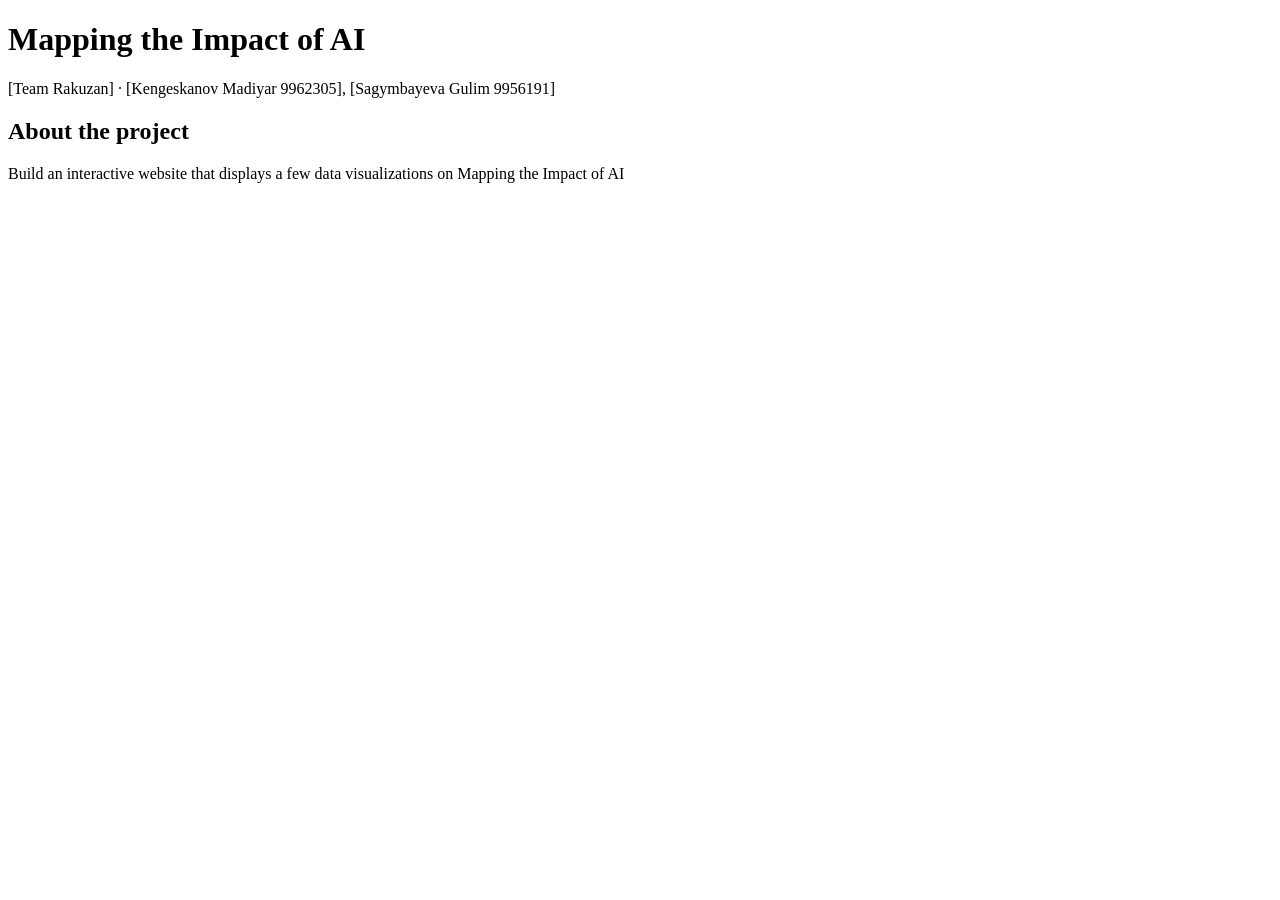
==== index.html @ 381293cb "Initialize HTML structure" ====
<!DOCTYPE html>
<html lang="en">
<head>
  <meta charset="utf-8">
  <meta name="viewport" content="width=device-width, initial-scale=1">
  <title>Mapping the Impact of AI</title>
  <link rel="stylesheet" href="https://fonts.googleapis.com/css2?family=Fira+Sans:wght@400;500&amp;family=Roboto+Slab:wght@400;700&amp;display=swap">
  <link rel="stylesheet" href="css/style.css">
</head>
<body>
  <header>
    <h1>Mapping the Impact of AI</h1>
    <p class="subtitle">[Team Rakuzan] &middot; [Kengeskanov Madiyar 9962305], [Sagymbayeva Gulim 9956191]</p>
  </header>

  <main>
    <section>
      <h2>About the project</h2>
      <p>Build an interactive website that displays a few data visualizations on Mapping the Impact of AI</p>
    </section>
  </main>
</body>
</html>
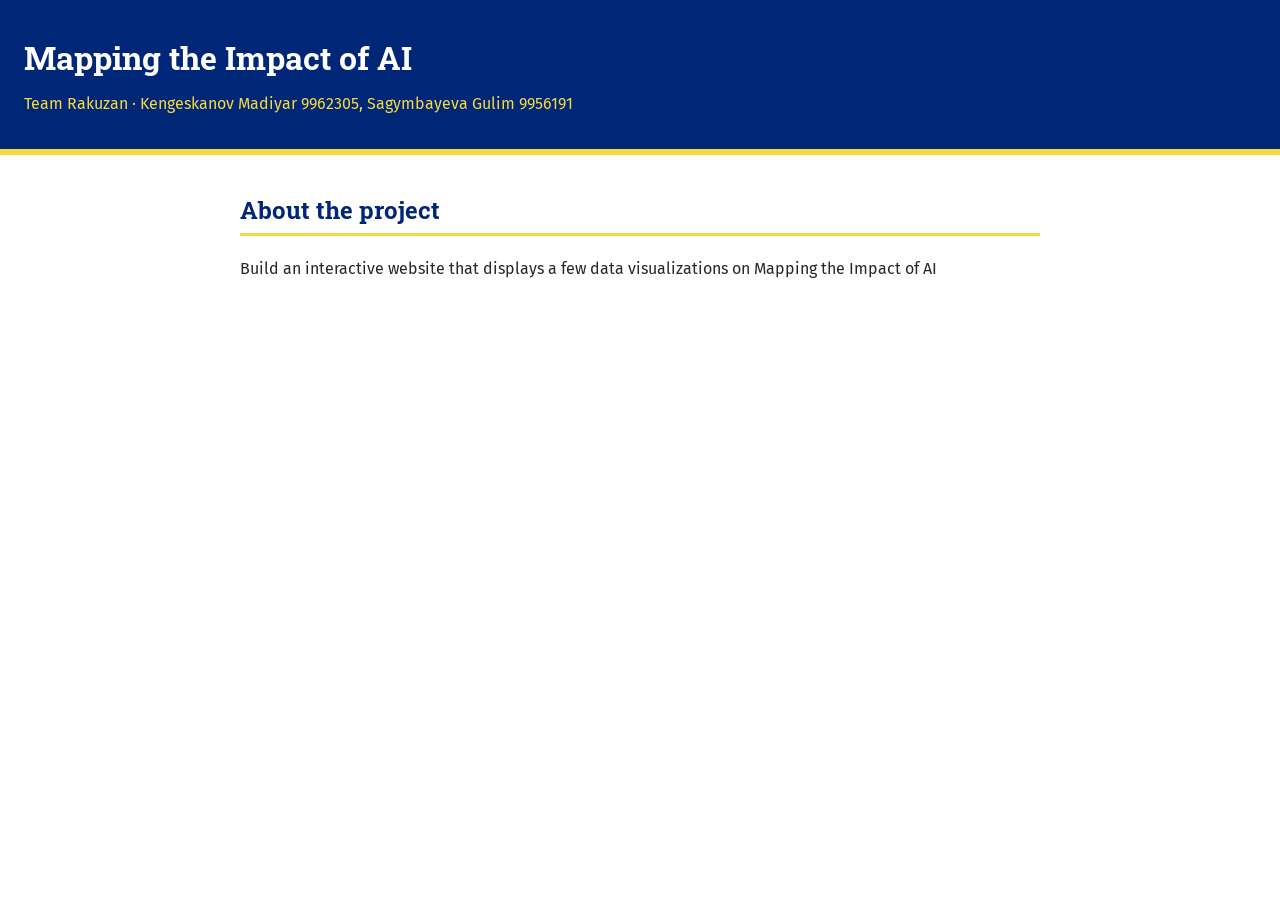
==== commit 1eedc0c8: "fixed team info" ====
--- a/index.html
+++ b/index.html
@@ -10,7 +10,7 @@
 <body>
   <header>
     <h1>Mapping the Impact of AI</h1>
-    <p class="subtitle">[Team Rakuzan] &middot; [Kengeskanov Madiyar 9962305], [Sagymbayeva Gulim 9956191]</p>
+    <p class="subtitle">Team Rakuzan &middot; Kengeskanov Madiyar 9962305, Sagymbayeva Gulim 9956191</p>
   </header>
 
   <main>
--- a/css/style.css
+++ b/css/style.css
@@ -0,0 +1,35 @@
+:root {
+  --blue: #002677;
+  --yellow: #F4DA40;
+  --ink: #25282A;
+}
+
+body {
+  margin: 0;
+  font-family: "Fira Sans", sans-serif;
+  line-height: 1.6;
+  color: var(--ink);
+}
+
+h1, h2, h3 {
+  font-family: "Roboto Slab", serif;
+  color: var(--blue);
+}
+
+header {
+  padding: 2rem 1.5rem;
+  background: var(--blue);
+  border-bottom: 6px solid var(--yellow);
+}
+
+header h1 { margin: 0 0 0.5rem; color: #fff; }
+
+.subtitle { margin: 0; color: var(--yellow); }
+
+main {
+  max-width: 50rem;
+  margin: 0 auto;
+  padding: 1rem 1.5rem 3rem;
+}
+
+section h2 { border-bottom: 3px solid var(--yellow); padding-bottom: 0.25rem; }
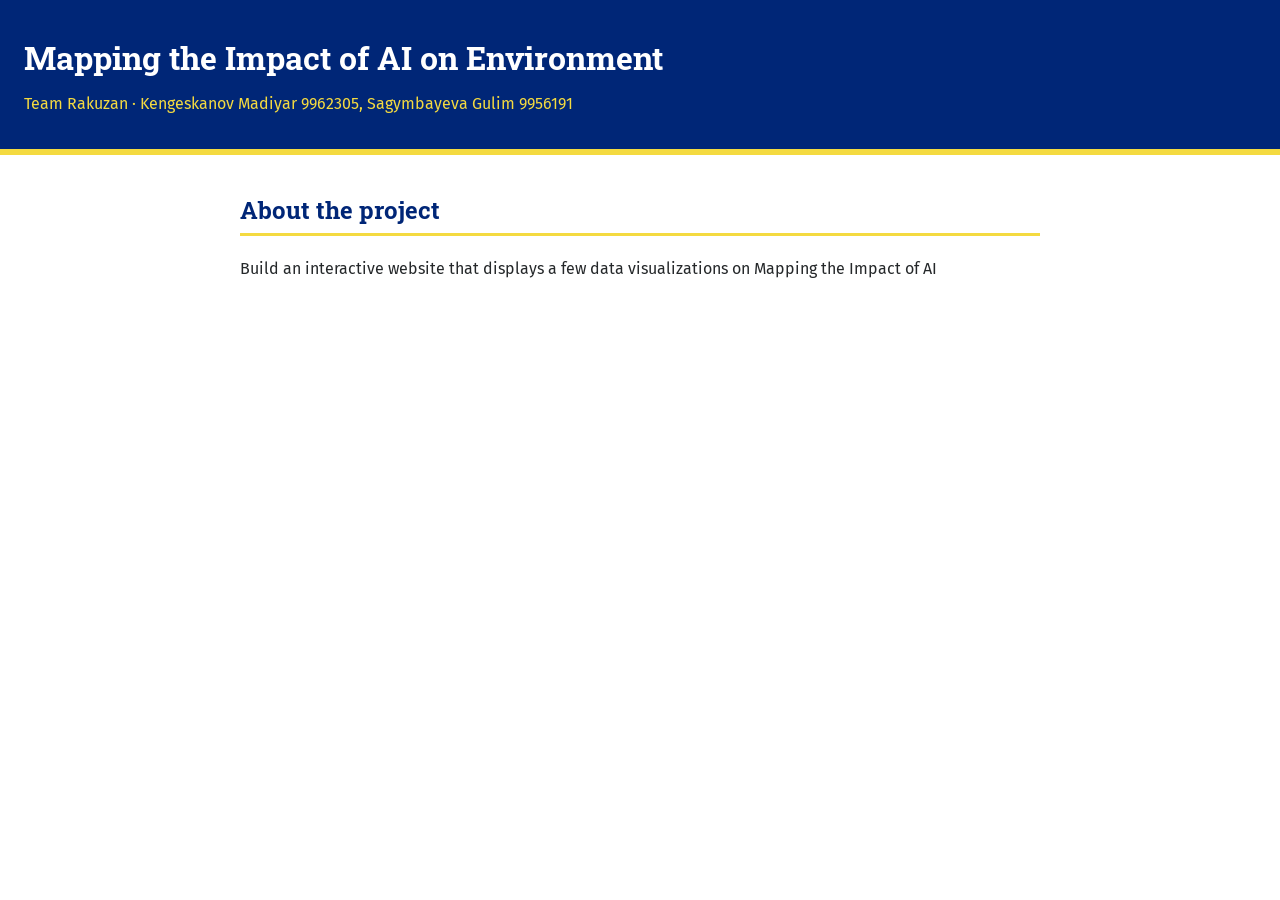
==== commit 4b870ece: "topic" ====
--- a/index.html
+++ b/index.html
@@ -9,7 +9,7 @@
 </head>
 <body>
   <header>
-    <h1>Mapping the Impact of AI</h1>
+    <h1>Mapping the Impact of AI on Environment</h1>
     <p class="subtitle">Team Rakuzan &middot; Kengeskanov Madiyar 9962305, Sagymbayeva Gulim 9956191</p>
   </header>
 
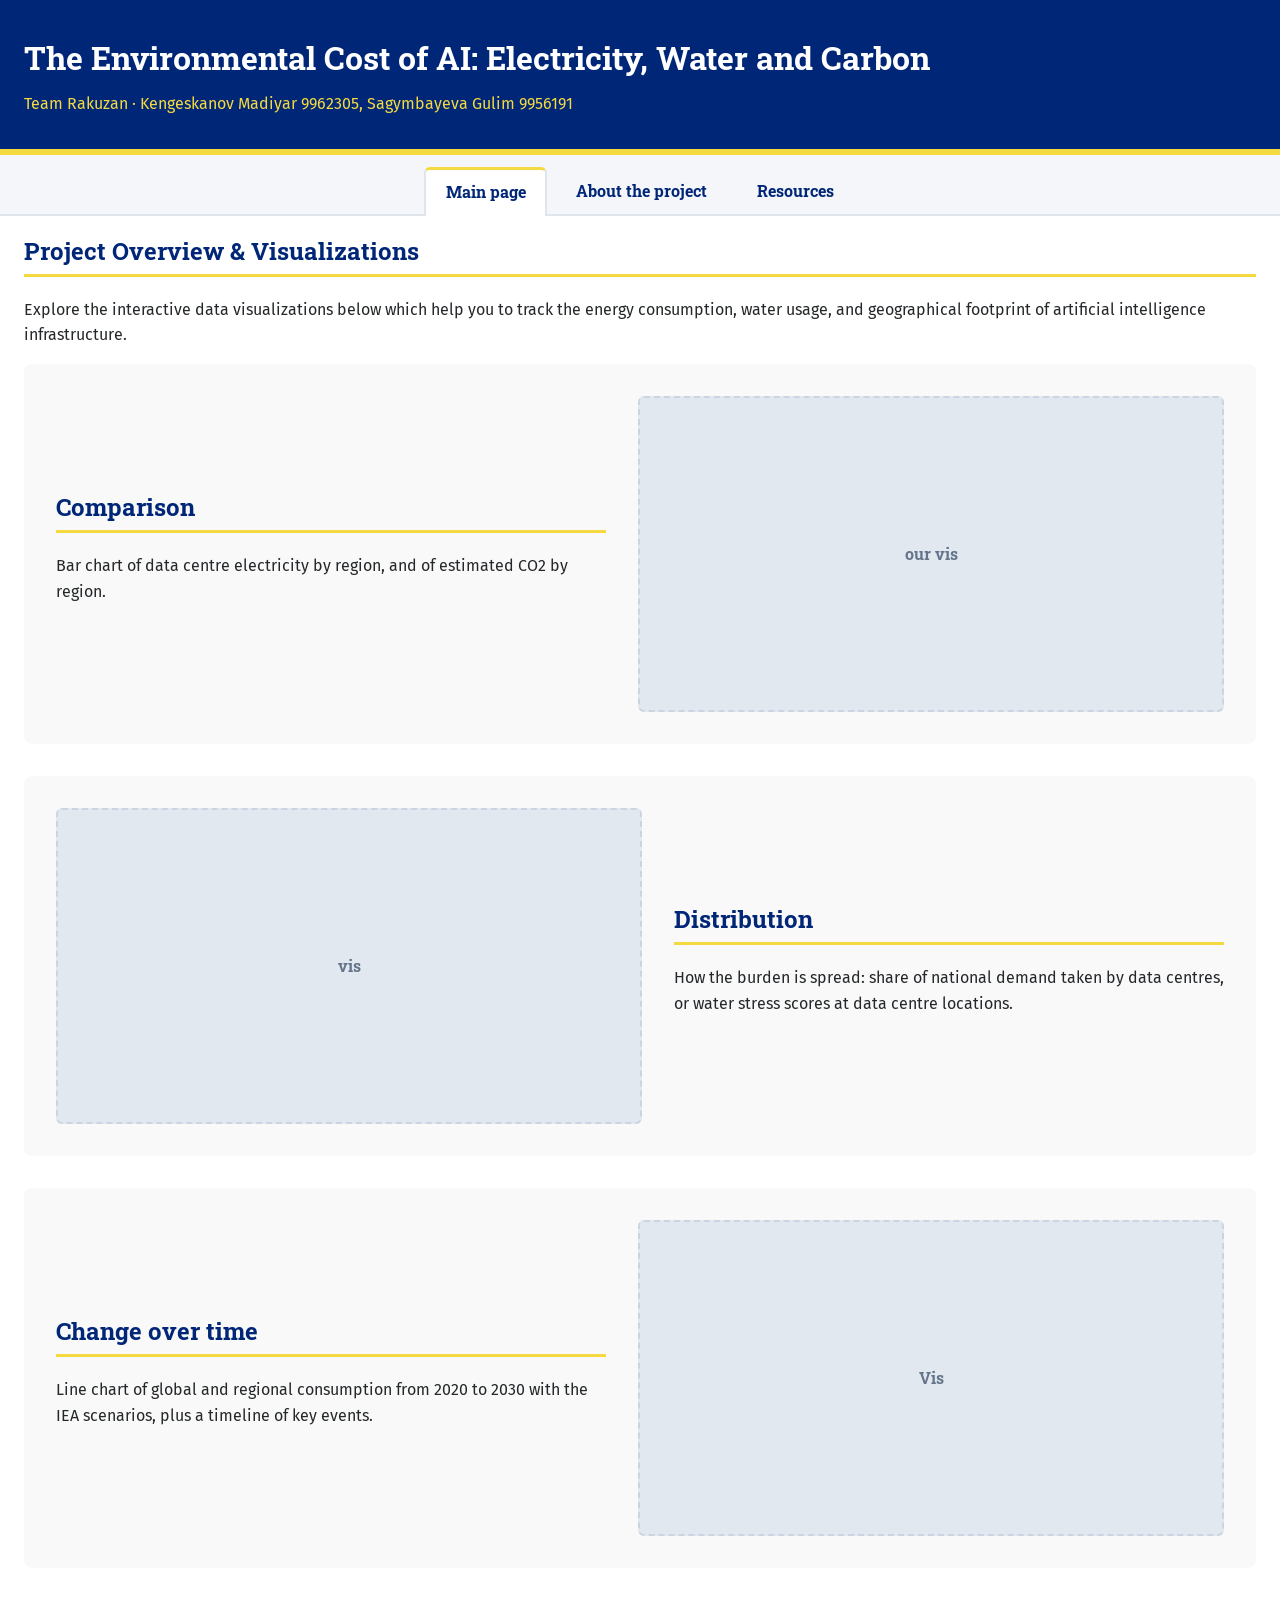
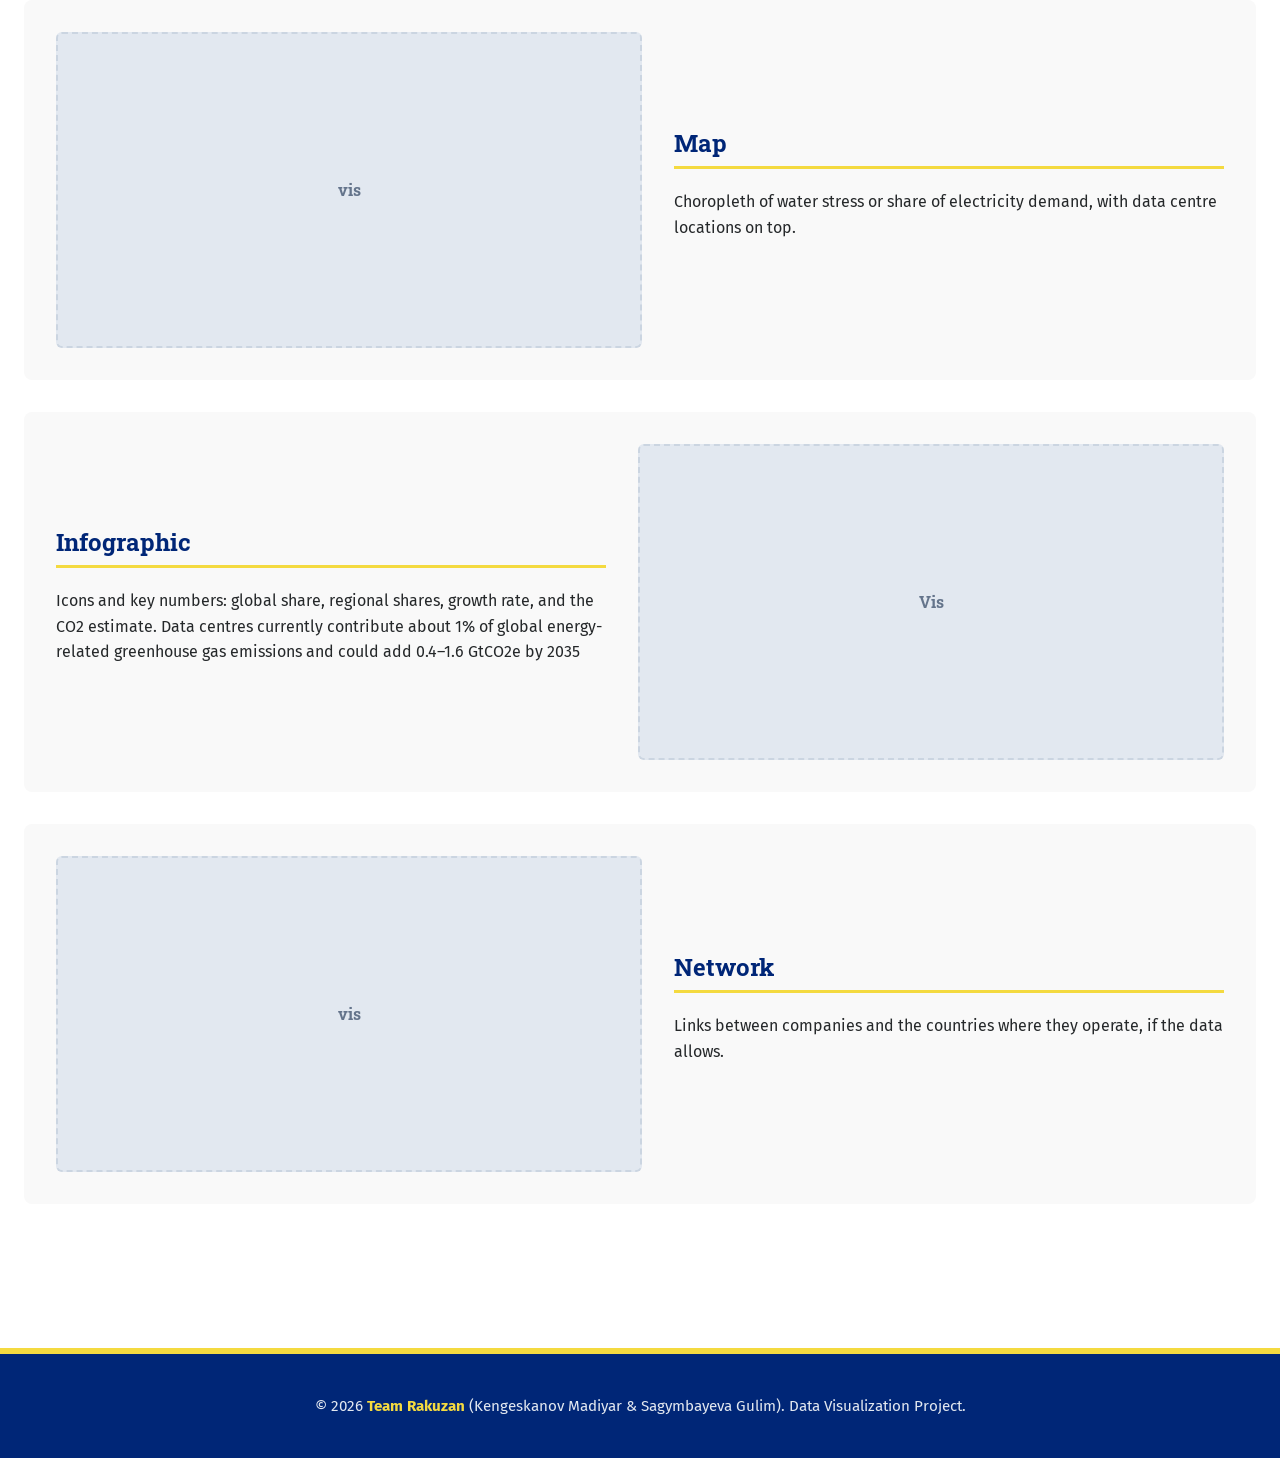
==== commit a114e4c3: "proposal (only part)" ====
--- a/index.html
+++ b/index.html
@@ -9,15 +9,87 @@
 </head>
 <body>
   <header>
-    <h1>Mapping the Impact of AI on Environment</h1>
+    <h1>The Environmental Cost of AI: Electricity, Water and Carbon</h1>
     <p class="subtitle">Team Rakuzan &middot; Kengeskanov Madiyar 9962305, Sagymbayeva Gulim 9956191</p>
   </header>
+  <nav class="navbar">
+    <a href="index.html" class="active">Main page</a>
+    <a href="about.html">About the project</a>
+    <a href="resources.html">Resources</a>
+  </nav>
+  <main>
+    <section class="content-box">
+      <h2>Project Overview &amp; Visualizations</h2>
+      <p>Explore the interactive data visualizations below which help you to track the energy consumption, water usage, and geographical footprint of artificial intelligence infrastructure.</p>
+    </section>
 
-  <main>
-    <section>
-      <h2>About the project</h2>
-      <p>Build an interactive website that displays a few data visualizations on Mapping the Impact of AI</p>
+    <section class="viz-section">
+      <div class="viz-text">
+        <h2>Comparison</h2>
+        <p>Bar chart of data centre electricity by region, and of estimated CO2 by region.</p>
+      </div>
+      <div class="viz-placeholder">
+        <span>our vis</span>
+      </div>
+    </section>
+
+    <section class="viz-section reverse">
+      <div class="viz-text">
+        <h2>Distribution</h2>
+        <p>How the burden is spread: share of national demand taken by data centres, or water stress scores at data centre locations.</p>
+      </div>
+      <div class="viz-placeholder">
+        <span>vis</span>
+      </div>
+    </section>
+
+    <section class="viz-section">
+      <div class="viz-text">
+        <h2>Change over time</h2>
+        <p>Line chart of global and regional consumption from 2020 to 2030 with the IEA scenarios, plus a timeline of key events.</p>
+      </div>
+      <div class="viz-placeholder">
+        <span>Vis</span>
+      </div>
+    </section>
+
+    <section class="viz-section reverse">
+      <div class="viz-text">
+        <h2>Map</h2>
+        <p>Choropleth of water stress or share of electricity demand, with data centre locations on top.</p>
+      </div>
+      <div class="viz-placeholder">
+        <span>vis</span>
+      </div>
+    </section>
+
+    <section class="viz-section">
+      <div class="viz-text">
+        <h2>Infographic</h2>
+        <p>Icons and key numbers: global share, regional shares, growth rate, and the CO2 estimate. Data centres currently contribute about 1% of global energy-related greenhouse gas emissions and could add 0.4–1.6 GtCO2e by 2035</p>
+      </div>
+      <div class="viz-placeholder">
+        <span> Vis</span>
+      </div>
+    </section>
+
+    <section class="viz-section reverse">
+      <div class="viz-text">
+        <h2>Network</h2>
+        <p>Links between companies and the countries where they operate, if the data allows.</p>
+      </div>
+      <div class="viz-placeholder">
+        <span>vis</span>
+      </div>
     </section>
   </main>
+
+<footer>
+    <div class="footer-content">
+      <p>&copy; 2026 <strong>Team Rakuzan</strong> (Kengeskanov Madiyar &amp; Sagymbayeva Gulim). Data Visualization Project.</p>
+    </div>
+  </footer>
 </body>
 </html>
+
+
--- a/css/style.css
+++ b/css/style.css
@@ -26,10 +26,162 @@
 
 .subtitle { margin: 0; color: var(--yellow); }
 
+/* Панель навигации (вкладки) */
+.navbar {
+  background-color: #f4f6f9;
+  border-bottom: 2px solid #e0e4eb;
+  display: flex;
+  justify-content: center;
+  gap: 0.5rem;
+  padding: 0.75rem 1.5rem 0;
+}
+
+.navbar a {
+  font-family: "Roboto Slab", serif;
+  text-decoration: none;
+  color: var(--blue);
+  font-weight: 700;
+  padding: 0.6rem 1.2rem;
+  border-radius: 6px 6px 0 0;
+  border: 2px solid transparent;
+  border-bottom: none;
+  transition: all 0.2s ease;
+}
+
+/* Эффект при наведении */
+.navbar a:hover {
+  background-color: rgba(244, 218, 64, 0.25);
+  color: var(--ink);
+}
+
+/* Стиль для текущей (активной) вкладки */
+.navbar a.active {
+  background-color: #ffffff;
+  color: var(--blue);
+  border-color: #e0e4eb;
+  border-top: 3px solid var(--yellow);
+  margin-bottom: -2px; /* Чтобы вкладка плавно сливалась с белым фоном страницы */
+}
+
+
 main {
-  max-width: 50rem;
+  max-width: 80rem;
   margin: 0 auto;
   padding: 1rem 1.5rem 3rem;
 }
+/* Общий стиль для заголовков в секциях */
+section h2 { 
+  border-bottom: 3px solid var(--yellow); 
+  padding-bottom: 0.25rem; 
+  margin-top: 0;
+}
 
-section h2 { border-bottom: 3px solid var(--yellow); padding-bottom: 0.25rem; }
+/* Верхний сплит-блок (текст + картинка рядом) */
+#description {
+  display: flex;
+  flex-wrap: wrap;
+  gap: 2rem;
+  align-items: center;
+  background: #f9f9f9;
+  padding: 2rem;
+  border-radius: 8px;
+  margin-bottom: 2rem; /* Аккуратный отступ снизу до следующих блоков */
+}
+
+.text-side {
+  flex: 1;
+  min-width: 280px;
+}
+
+.image-side {
+  flex: 1;
+  min-width: 280px;
+  height: 300px;
+  /* ИСПРАВЛЕН ПУТЬ: теперь картинка корректно откроется и локально, и на GitHub Pages */
+  background-image: url('../images/impactai.png'); 
+  background-size: cover;
+  background-position: center;
+  border-radius: 6px;
+}
+
+/* Отступы для блоков, которые идут ниже картинки */
+main > div {
+  margin-bottom: 2rem;
+  background: #f9f9f9;
+  padding: 1.5rem 2rem;
+  border-radius: 8px;
+}
+
+
+/* Стили для Футера */
+footer {
+  background-color: var(--blue);
+  color: #ffffff;
+  padding: 2rem 1.5rem;
+  border-top: 6px solid var(--yellow);
+  text-align: center;
+  margin-top: 4rem;
+}
+
+.footer-content {
+  max-width: 50rem;
+  margin: 0 auto;
+}
+
+.footer-content p {
+  margin: 0.5rem 0;
+  font-size: 0.95rem;
+  color: #e2e8f0;
+}
+
+.footer-content strong {
+  color: var(--yellow);
+}
+
+
+
+/* Общие стили для секций с графиками */
+.viz-section {
+  display: flex;
+  flex-wrap: wrap;
+  gap: 2rem;
+  align-items: center;
+  background: #f9f9f9;
+  padding: 2rem;
+  border-radius: 8px;
+  margin-bottom: 2rem;
+}
+
+/* Класс для зеркального отображения (картинка/заглушка слева, текст справа) */
+.viz-section.reverse {
+  flex-direction: row-reverse;
+}
+
+.viz-text {
+  flex: 1;
+  min-width: 280px;
+}
+
+.viz-text h2 {
+  border-bottom: 3px solid var(--yellow);
+  padding-bottom: 0.25rem;
+  margin-top: 0;
+}
+
+/* Заглушка под будущий график */
+.viz-placeholder {
+  flex: 1;
+  min-width: 280px;
+  height: 280px;
+  background-color: #e2e8f0;
+  border: 2px dashed #cbd5e1;
+  border-radius: 6px;
+  display: flex;
+  align-items: center;
+  justify-content: center;
+  text-align: center;
+  padding: 1rem;
+  color: #64748b;
+  font-family: "Roboto Slab", serif;
+  font-weight: 700;
+}
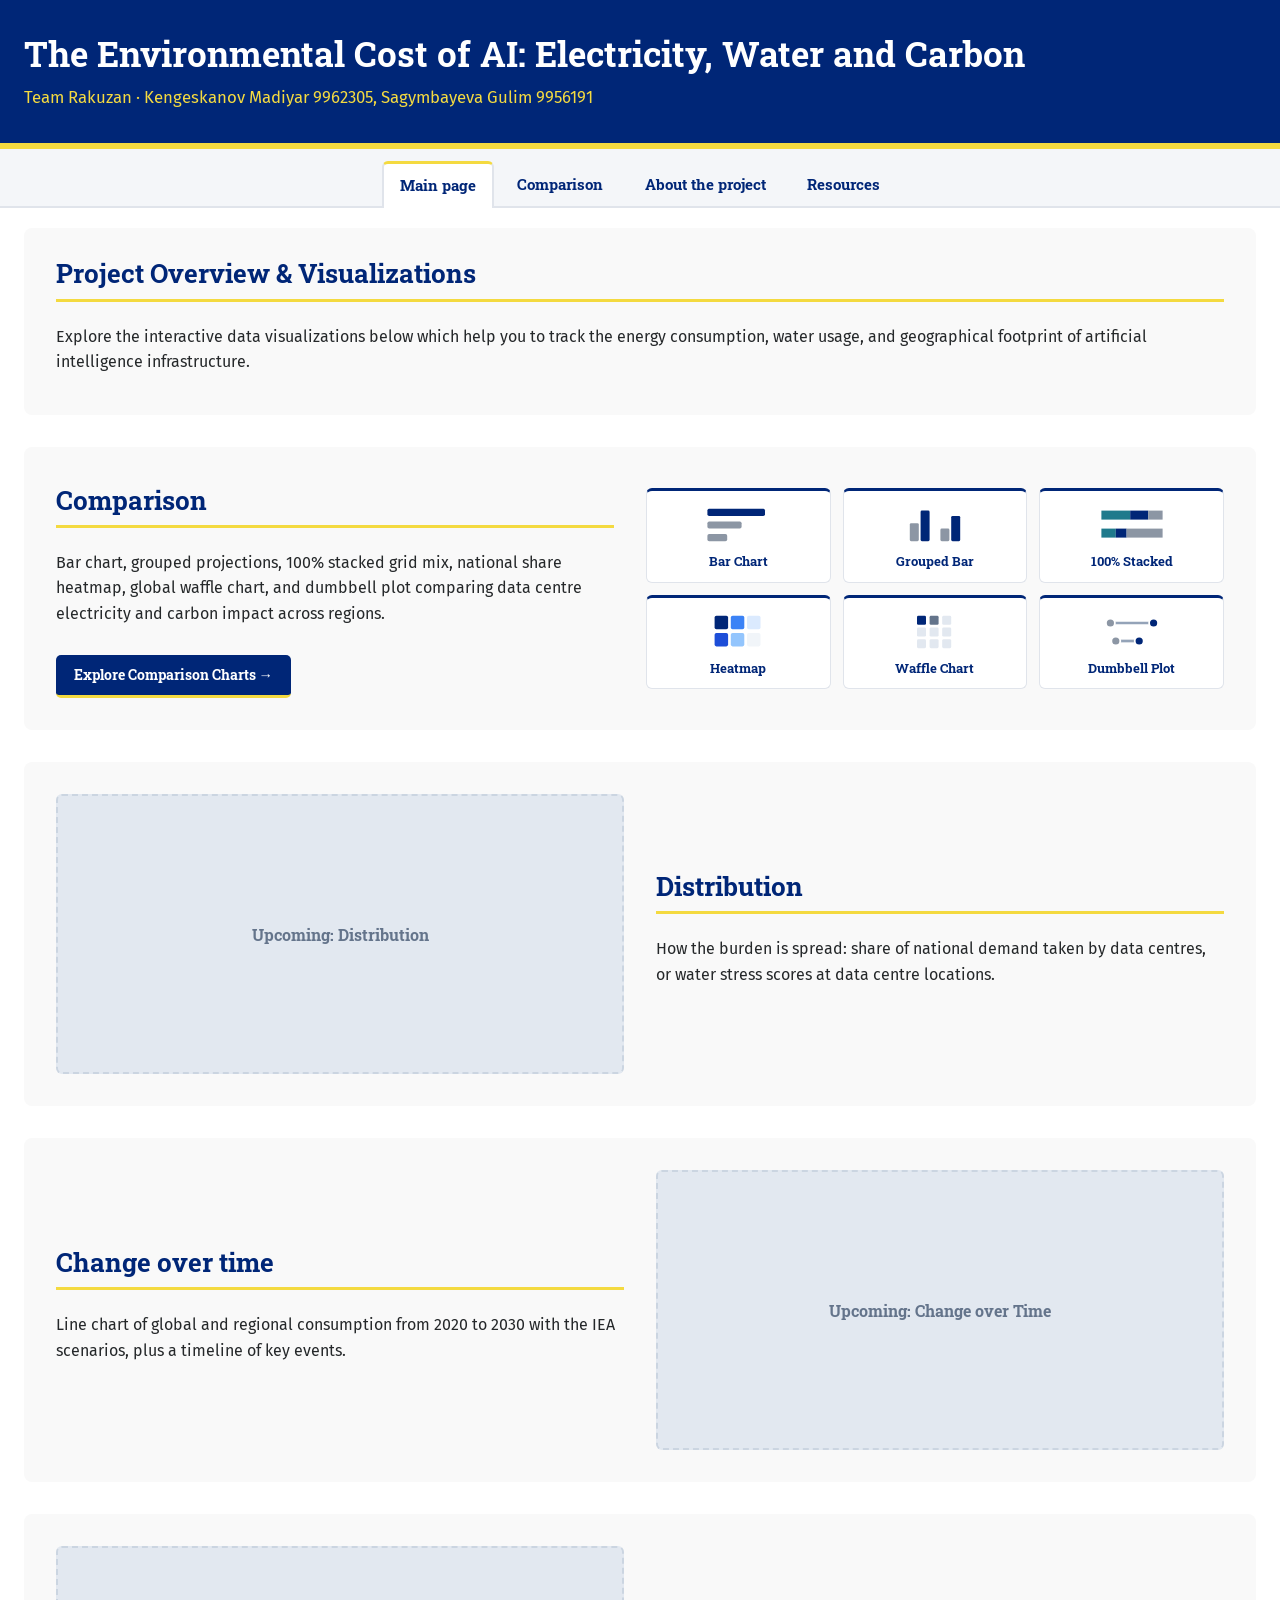
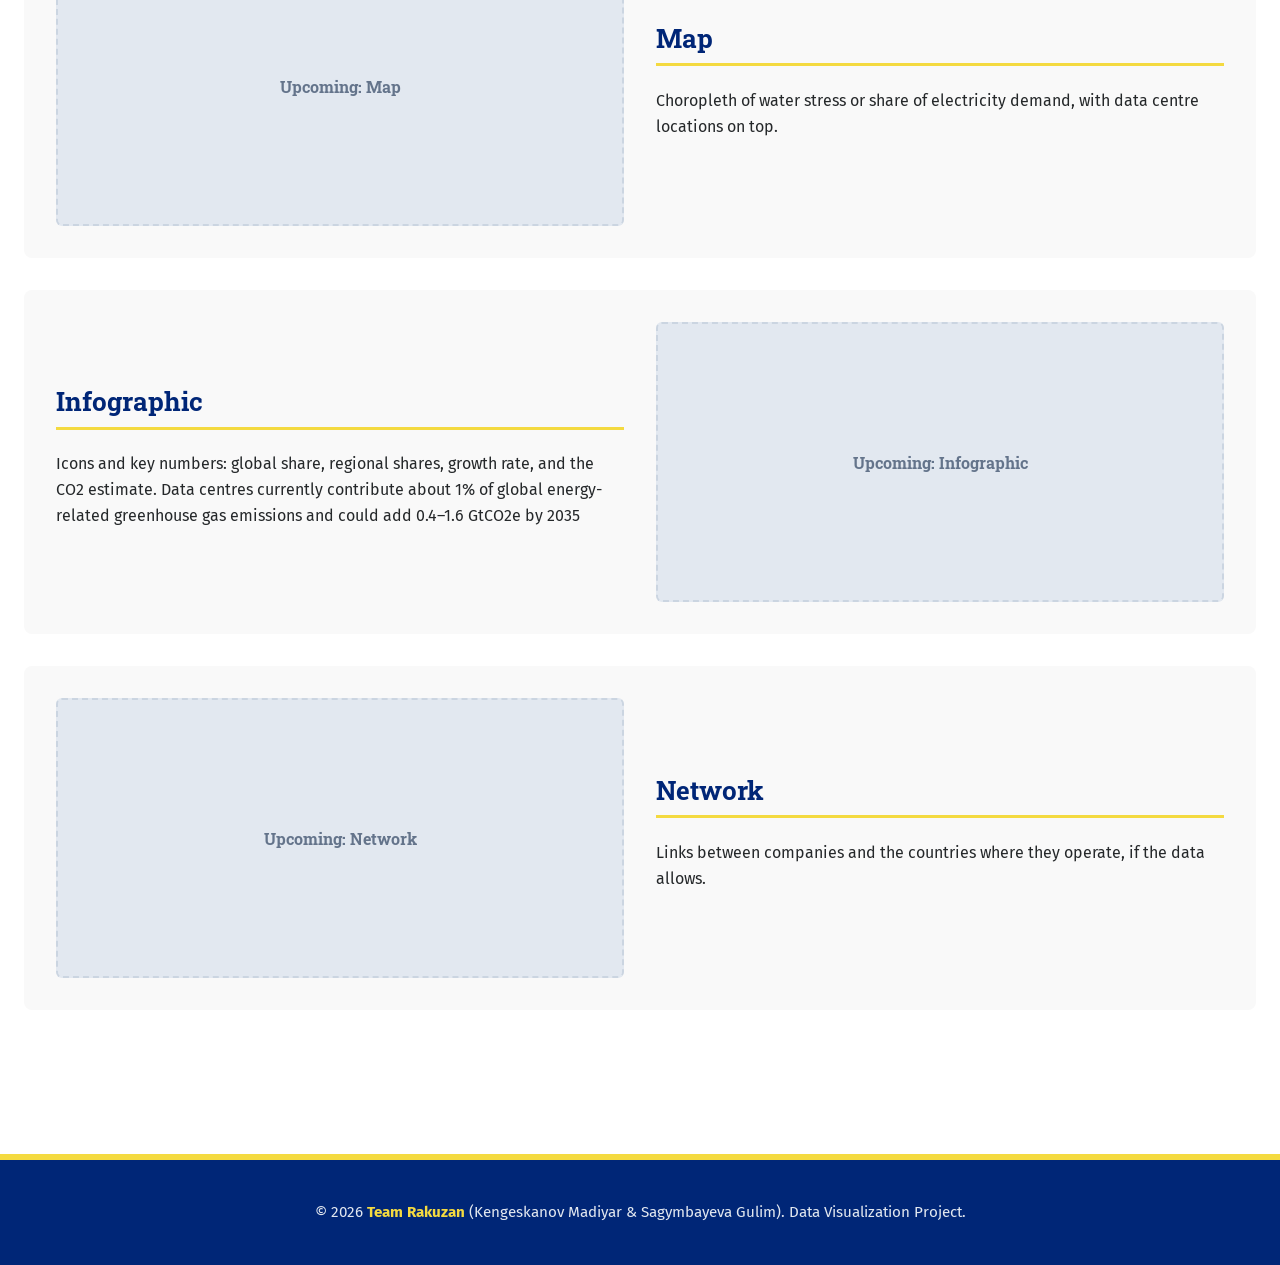
==== commit 26b83adb: "Comparison section added js file, update of main page and css" ====
--- a/index.html
+++ b/index.html
@@ -14,6 +14,7 @@
   </header>
   <nav class="navbar">
     <a href="index.html" class="active">Main page</a>
+    <a href="comparison.html">Comparison</a>
     <a href="about.html">About the project</a>
     <a href="resources.html">Resources</a>
   </nav>
@@ -26,10 +27,80 @@
     <section class="viz-section">
       <div class="viz-text">
         <h2>Comparison</h2>
-        <p>Bar chart of data centre electricity by region, and of estimated CO2 by region.</p>
+        <p>Bar chart, grouped projections, 100% stacked grid mix, national share heatmap, global waffle chart, and dumbbell plot comparing data centre electricity and carbon impact across regions.</p>
+        <a href="comparison.html" class="btn-link">Explore Comparison Charts &rarr;</a>
       </div>
-      <div class="viz-placeholder">
-        <span>our vis</span>
+
+      <div class="idiom-grid" aria-label="Included comparison chart types">
+        <a href="comparison.html#chart-bar" class="idiom-card">
+          <svg viewBox="0 0 80 48" class="idiom-icon" aria-hidden="true">
+            <rect x="6" y="6" width="64" height="8" rx="2" class="bar-highlight"></rect>
+            <rect x="6" y="20" width="38" height="8" rx="2" class="bar-muted"></rect>
+            <rect x="6" y="34" width="22" height="8" rx="2" class="bar-muted"></rect>
+          </svg>
+          <span>Bar Chart</span>
+        </a>
+
+        <a href="comparison.html#chart-grouped" class="idiom-card">
+          <svg viewBox="0 0 80 48" class="idiom-icon" aria-hidden="true">
+            <rect x="12" y="22" width="10" height="20" rx="1.5" class="bar-muted"></rect>
+            <rect x="24" y="8" width="10" height="34" rx="1.5" class="bar-highlight"></rect>
+            <rect x="46" y="28" width="10" height="14" rx="1.5" class="bar-muted"></rect>
+            <rect x="58" y="14" width="10" height="28" rx="1.5" class="bar-highlight"></rect>
+          </svg>
+          <span>Grouped Bar</span>
+        </a>
+
+        <a href="comparison.html#chart-stacked" class="idiom-card">
+          <svg viewBox="0 0 80 48" class="idiom-icon" aria-hidden="true">
+            <rect x="6" y="8" width="32" height="10" class="bar-teal"></rect>
+            <rect x="38" y="8" width="20" height="10" class="bar-highlight"></rect>
+            <rect x="58" y="8" width="16" height="10" class="bar-muted"></rect>
+            <rect x="6" y="28" width="16" height="10" class="bar-teal"></rect>
+            <rect x="22" y="28" width="12" height="10" class="bar-highlight"></rect>
+            <rect x="34" y="28" width="40" height="10" class="bar-muted"></rect>
+          </svg>
+          <span>100% Stacked</span>
+        </a>
+
+        <a href="comparison.html#chart-heatmap" class="idiom-card">
+          <svg viewBox="0 0 80 48" class="idiom-icon" aria-hidden="true">
+            <rect x="14" y="6" width="15" height="15" rx="2" class="heat-5"></rect>
+            <rect x="32" y="6" width="15" height="15" rx="2" class="heat-3"></rect>
+            <rect x="50" y="6" width="15" height="15" rx="2" class="heat-1"></rect>
+            <rect x="14" y="25" width="15" height="15" rx="2" class="heat-4"></rect>
+            <rect x="32" y="25" width="15" height="15" rx="2" class="heat-2"></rect>
+            <rect x="50" y="25" width="15" height="15" rx="2" class="heat-0"></rect>
+          </svg>
+          <span>Heatmap</span>
+        </a>
+
+        <a href="comparison.html#chart-waffle" class="idiom-card">
+          <svg viewBox="0 0 80 48" class="idiom-icon" aria-hidden="true">
+            <rect x="20" y="6" width="10" height="10" rx="1.5" class="waffle-ai"></rect>
+            <rect x="34" y="6" width="10" height="10" rx="1.5" class="waffle-dc"></rect>
+            <rect x="48" y="6" width="10" height="10" rx="1.5" class="waffle-rest"></rect>
+            <rect x="20" y="19" width="10" height="10" rx="1.5" class="waffle-rest"></rect>
+            <rect x="34" y="19" width="10" height="10" rx="1.5" class="waffle-rest"></rect>
+            <rect x="48" y="19" width="10" height="10" rx="1.5" class="waffle-rest"></rect>
+            <rect x="20" y="32" width="10" height="10" rx="1.5" class="waffle-rest"></rect>
+            <rect x="34" y="32" width="10" height="10" rx="1.5" class="waffle-rest"></rect>
+            <rect x="48" y="32" width="10" height="10" rx="1.5" class="waffle-rest"></rect>
+          </svg>
+          <span>Waffle Chart</span>
+        </a>
+
+        <a href="comparison.html#chart-dumbbell" class="idiom-card">
+          <svg viewBox="0 0 80 48" class="idiom-icon" aria-hidden="true">
+            <line x1="16" y1="14" x2="64" y2="14" class="dumbbell-line"></line>
+            <circle cx="16" cy="14" r="5" class="dumbbell-dot-start"></circle>
+            <circle cx="64" cy="14" r="5" class="dumbbell-dot-end"></circle>
+            <line x1="22" y1="34" x2="48" y2="34" class="dumbbell-line"></line>
+            <circle cx="22" cy="34" r="5" class="dumbbell-dot-start"></circle>
+            <circle cx="48" cy="34" r="5" class="dumbbell-dot-end"></circle>
+          </svg>
+          <span>Dumbbell Plot</span>
+        </a>
       </div>
     </section>
 
@@ -39,7 +110,7 @@
         <p>How the burden is spread: share of national demand taken by data centres, or water stress scores at data centre locations.</p>
       </div>
       <div class="viz-placeholder">
-        <span>vis</span>
+        <span>Upcoming: Distribution</span>
       </div>
     </section>
 
@@ -49,7 +120,7 @@
         <p>Line chart of global and regional consumption from 2020 to 2030 with the IEA scenarios, plus a timeline of key events.</p>
       </div>
       <div class="viz-placeholder">
-        <span>Vis</span>
+        <span>Upcoming: Change over Time</span>
       </div>
     </section>
 
@@ -59,7 +130,7 @@
         <p>Choropleth of water stress or share of electricity demand, with data centre locations on top.</p>
       </div>
       <div class="viz-placeholder">
-        <span>vis</span>
+        <span>Upcoming: Map</span>
       </div>
     </section>
 
@@ -69,7 +140,7 @@
         <p>Icons and key numbers: global share, regional shares, growth rate, and the CO2 estimate. Data centres currently contribute about 1% of global energy-related greenhouse gas emissions and could add 0.4–1.6 GtCO2e by 2035</p>
       </div>
       <div class="viz-placeholder">
-        <span> Vis</span>
+        <span> Upcoming: Infographic</span>
       </div>
     </section>
 
@@ -79,7 +150,7 @@
         <p>Links between companies and the countries where they operate, if the data allows.</p>
       </div>
       <div class="viz-placeholder">
-        <span>vis</span>
+        <span>Upcoming: Network</span>
       </div>
     </section>
   </main>
@@ -91,5 +162,3 @@
   </footer>
 </body>
 </html>
-
-
--- a/css/style.css
+++ b/css/style.css
@@ -2,6 +2,13 @@
   --blue: #002677;
   --yellow: #F4DA40;
   --ink: #25282A;
+  --muted: #8C96A4;
+  --light-bg: #f9f9f9;
+  --border-light: #e0e4eb;
+}
+
+*, *::before, *::after {
+  box-sizing: border-box;
 }
 
 body {
@@ -9,6 +16,7 @@
   font-family: "Fira Sans", sans-serif;
   line-height: 1.6;
   color: var(--ink);
+  background-color: #ffffff;
 }
 
 h1, h2, h3 {
@@ -22,18 +30,28 @@
   border-bottom: 6px solid var(--yellow);
 }
 
-header h1 { margin: 0 0 0.5rem; color: #fff; }
-
-.subtitle { margin: 0; color: var(--yellow); }
-
-/* Панель навигации (вкладки) */
+header h1 {
+  margin: 0 0 0.5rem;
+  color: #ffffff;
+  font-size: clamp(1.35rem, 3.8vw, 2.2rem);
+  line-height: 1.25;
+}
+
+.subtitle {
+  margin: 0;
+  color: var(--yellow);
+  font-size: clamp(0.9rem, 2.2vw, 1.05rem);
+}
+
+/* Navigation bar */
 .navbar {
   background-color: #f4f6f9;
-  border-bottom: 2px solid #e0e4eb;
+  border-bottom: 2px solid var(--border-light);
   display: flex;
+  flex-wrap: wrap;
   justify-content: center;
-  gap: 0.5rem;
-  padding: 0.75rem 1.5rem 0;
+  gap: 0.35rem;
+  padding: 0.75rem 1rem 0;
 }
 
 .navbar a {
@@ -41,125 +59,94 @@
   text-decoration: none;
   color: var(--blue);
   font-weight: 700;
-  padding: 0.6rem 1.2rem;
+  font-size: 0.95rem;
+  padding: 0.6rem 1rem;
   border-radius: 6px 6px 0 0;
   border: 2px solid transparent;
   border-bottom: none;
-  transition: all 0.2s ease;
-}
-
-/* Эффект при наведении */
+  transition: background-color 0.2s ease, color 0.2s ease;
+}
+
 .navbar a:hover {
   background-color: rgba(244, 218, 64, 0.25);
   color: var(--ink);
 }
 
-/* Стиль для текущей (активной) вкладки */
 .navbar a.active {
   background-color: #ffffff;
   color: var(--blue);
-  border-color: #e0e4eb;
+  border-color: var(--border-light);
   border-top: 3px solid var(--yellow);
-  margin-bottom: -2px; /* Чтобы вкладка плавно сливалась с белым фоном страницы */
-}
-
+  margin-bottom: -2px;
+}
 
 main {
   max-width: 80rem;
   margin: 0 auto;
-  padding: 1rem 1.5rem 3rem;
-}
-/* Общий стиль для заголовков в секциях */
-section h2 { 
-  border-bottom: 3px solid var(--yellow); 
-  padding-bottom: 0.25rem; 
+  padding: 1.25rem 1.5rem 3rem;
+}
+
+section h2 {
+  border-bottom: 3px solid var(--yellow);
+  padding-bottom: 0.25rem;
   margin-top: 0;
-}
-
-/* Верхний сплит-блок (текст + картинка рядом) */
+  font-size: clamp(1.2rem, 2.8vw, 1.65rem);
+}
+
+.content-box,
+.content-section {
+  background: var(--light-bg);
+  padding: 1.5rem 2rem;
+  border-radius: 8px;
+  margin-bottom: 2rem;
+}
+
+/* Top split block on About page */
 #description {
   display: flex;
   flex-wrap: wrap;
   gap: 2rem;
   align-items: center;
-  background: #f9f9f9;
+  background: var(--light-bg);
   padding: 2rem;
   border-radius: 8px;
-  margin-bottom: 2rem; /* Аккуратный отступ снизу до следующих блоков */
+  margin-bottom: 2rem;
 }
 
 .text-side {
-  flex: 1;
-  min-width: 280px;
+  flex: 1 1 280px;
+  min-width: 0;
 }
 
 .image-side {
-  flex: 1;
-  min-width: 280px;
+  flex: 1 1 280px;
+  min-width: 0;
   height: 300px;
-  /* ИСПРАВЛЕН ПУТЬ: теперь картинка корректно откроется и локально, и на GitHub Pages */
-  background-image: url('../images/impactai.png'); 
+  background-image: url('../images/impactai.png');
   background-size: cover;
   background-position: center;
   border-radius: 6px;
 }
 
-/* Отступы для блоков, которые идут ниже картинки */
-main > div {
-  margin-bottom: 2rem;
-  background: #f9f9f9;
-  padding: 1.5rem 2rem;
-  border-radius: 8px;
-}
-
-
-/* Стили для Футера */
-footer {
-  background-color: var(--blue);
-  color: #ffffff;
-  padding: 2rem 1.5rem;
-  border-top: 6px solid var(--yellow);
-  text-align: center;
-  margin-top: 4rem;
-}
-
-.footer-content {
-  max-width: 50rem;
-  margin: 0 auto;
-}
-
-.footer-content p {
-  margin: 0.5rem 0;
-  font-size: 0.95rem;
-  color: #e2e8f0;
-}
-
-.footer-content strong {
-  color: var(--yellow);
-}
-
-
-
-/* Общие стили для секций с графиками */
+/* Visualization cards */
 .viz-section {
   display: flex;
   flex-wrap: wrap;
   gap: 2rem;
   align-items: center;
-  background: #f9f9f9;
+  background: var(--light-bg);
   padding: 2rem;
   border-radius: 8px;
   margin-bottom: 2rem;
 }
 
-/* Класс для зеркального отображения (картинка/заглушка слева, текст справа) */
 .viz-section.reverse {
   flex-direction: row-reverse;
 }
 
 .viz-text {
-  flex: 1;
-  min-width: 280px;
+  flex: 1 1 280px;
+  min-width: 0;
 }
 
 .viz-text h2 {
@@ -168,10 +155,9 @@
   margin-top: 0;
 }
 
-/* Заглушка под будущий график */
 .viz-placeholder {
-  flex: 1;
-  min-width: 280px;
+  flex: 1 1 280px;
+  min-width: 0;
   height: 280px;
   background-color: #e2e8f0;
   border: 2px dashed #cbd5e1;
@@ -184,4 +170,455 @@
   color: #64748b;
   font-family: "Roboto Slab", serif;
   font-weight: 700;
-}+}
+
+/* Dedicated chart card layout for assignment pages */
+.chart-card {
+  background: var(--light-bg);
+  border: 1px solid var(--border-light);
+  border-radius: 8px;
+  padding: 1.75rem 2rem;
+  margin-bottom: 2.25rem;
+}
+
+.chart-takeaway {
+  font-size: 1.05rem;
+  font-weight: 500;
+  color: var(--ink);
+  margin: 0.25rem 0 0.75rem;
+}
+
+.chart-note {
+  font-size: 0.88rem;
+  color: #525860;
+  margin: 0.75rem 0 0;
+}
+
+.chart-container {
+  position: relative;
+  width: 100%;
+  background: #ffffff;
+  border: 1px solid var(--border-light);
+  border-radius: 6px;
+  padding: 1rem;
+  margin-top: 1rem;
+}
+
+.chart-container svg {
+  width: 100%;
+  height: auto;
+  display: block;
+  overflow: visible;
+}
+
+.chart-legend {
+  display: flex;
+  flex-wrap: wrap;
+  gap: 1rem 1.5rem;
+  margin-top: 0.75rem;
+  font-size: 0.9rem;
+}
+
+.legend-item {
+  display: inline-flex;
+  align-items: center;
+  gap: 0.45rem;
+}
+
+.legend-swatch {
+  width: 14px;
+  height: 14px;
+  border-radius: 3px;
+  display: inline-block;
+}
+
+.swatch-blue { background-color: var(--blue); }
+.swatch-yellow { background-color: var(--yellow); border: 1px solid #c9b024; }
+.swatch-gray { background-color: var(--muted); }
+.swatch-teal { background-color: #1f7a8c; }
+.swatch-slate { background-color: #cbd5e1; }
+
+.btn-link {
+  display: inline-block;
+  margin-top: 0.75rem;
+  padding: 0.55rem 1.1rem;
+  background-color: var(--blue);
+  color: #ffffff;
+  font-family: "Roboto Slab", serif;
+  font-weight: 700;
+  font-size: 0.9rem;
+  text-decoration: none;
+  border-radius: 5px;
+  border-bottom: 3px solid var(--yellow);
+  transition: opacity 0.2s ease;
+}
+
+.btn-link:hover {
+  opacity: 0.9;
+}
+
+/* =========================================================
+   SVG SELECTOR RULES (Strictly NO inline styles on SVG)
+   ========================================================= */
+.svg-axis path,
+.svg-axis line {
+  stroke: #cbd5e1;
+  stroke-width: 1px;
+}
+
+.svg-axis text {
+  font-family: "Fira Sans", sans-serif;
+  font-size: 13px;
+  fill: var(--ink);
+}
+
+.svg-grid line {
+  stroke: #eef2f6;
+  stroke-width: 1px;
+}
+
+.svg-grid path {
+  stroke: none;
+}
+
+.svg-label {
+  font-family: "Fira Sans", sans-serif;
+  font-size: 13px;
+  font-weight: 500;
+  fill: var(--ink);
+}
+
+.svg-label-bold {
+  font-family: "Roboto Slab", serif;
+  font-size: 13px;
+  font-weight: 700;
+  fill: var(--blue);
+}
+
+.svg-label-light {
+  font-family: "Fira Sans", sans-serif;
+  font-size: 12px;
+  font-weight: 500;
+  fill: #ffffff;
+}
+
+.svg-annotation {
+  font-family: "Fira Sans", sans-serif;
+  font-size: 12.5px;
+  fill: #475569;
+}
+
+/* Start-with-gray highlight palette */
+.bar-muted {
+  fill: var(--muted);
+  transition: opacity 0.2s ease;
+}
+
+.bar-highlight {
+  fill: var(--blue);
+  transition: opacity 0.2s ease;
+}
+
+.bar-accent {
+  fill: var(--yellow);
+  stroke: #b59d18;
+  stroke-width: 1px;
+  transition: opacity 0.2s ease;
+}
+
+.bar-teal {
+  fill: #1f7a8c;
+  transition: opacity 0.2s ease;
+}
+
+.bar-muted:hover,
+.bar-highlight:hover,
+.bar-accent:hover,
+.bar-teal:hover {
+  opacity: 0.85;
+}
+
+/* Heatmap sequential blue luminance scale */
+.heat-cell {
+  stroke: #ffffff;
+  stroke-width: 2px;
+}
+.heat-0 { fill: #f1f5f9; }
+.heat-1 { fill: #dbeafe; }
+.heat-2 { fill: #93c5fd; }
+.heat-3 { fill: #3b82f6; }
+.heat-4 { fill: #1d4ed8; }
+.heat-5 { fill: #002677; }
+
+/* Waffle cells */
+.waffle-rest { fill: #e2e8f0; }
+.waffle-dc { fill: #64748b; }
+.waffle-ai { fill: var(--blue); }
+
+/* Dumbbell plot */
+.dumbbell-line {
+  stroke: #94a3b8;
+  stroke-width: 3px;
+}
+
+.dumbbell-dot-start {
+  fill: var(--muted);
+  stroke: #ffffff;
+  stroke-width: 2px;
+}
+
+.dumbbell-dot-end {
+  fill: var(--blue);
+  stroke: #ffffff;
+  stroke-width: 2px;
+}
+
+/* Interactive Tooltip */
+.viz-tooltip {
+  position: absolute;
+  pointer-events: none;
+  background: var(--ink);
+  color: #ffffff;
+  padding: 0.5rem 0.75rem;
+  border-radius: 4px;
+  font-size: 0.85rem;
+  line-height: 1.4;
+  border-left: 3px solid var(--yellow);
+  box-shadow: 0 4px 10px rgba(0, 0, 0, 0.15);
+  opacity: 0;
+  transition: opacity 0.15s ease;
+  z-index: 10;
+}
+
+.viz-tooltip.visible {
+  opacity: 1;
+}
+
+/* Resources table */
+.table-wrapper {
+  overflow-x: auto;
+  margin-top: 1.5rem;
+  border-radius: 8px;
+  border: 1px solid var(--border-light);
+  background-color: #ffffff;
+}
+
+.resources-table {
+  width: 100%;
+  border-collapse: collapse;
+  text-align: left;
+  font-size: 0.95rem;
+}
+
+.resources-table thead {
+  background-color: var(--blue);
+  color: #ffffff;
+  border-bottom: 4px solid var(--yellow);
+}
+
+.resources-table th {
+  font-family: "Roboto Slab", serif;
+  font-weight: 700;
+  padding: 1rem 1.25rem;
+  letter-spacing: 0.02em;
+}
+
+.resources-table th:first-child {
+  width: 32%;
+}
+
+.resources-table td {
+  padding: 1rem 1.25rem;
+  border-bottom: 1px solid var(--border-light);
+  vertical-align: top;
+}
+
+.resources-table tbody tr:last-child td {
+  border-bottom: none;
+}
+
+.resources-table tbody tr:nth-child(even) {
+  background-color: #f9fafb;
+}
+
+.resources-table tbody tr:hover {
+  background-color: rgba(244, 218, 64, 0.15);
+  transition: background-color 0.15s ease;
+}
+
+.resources-table a {
+  color: var(--blue);
+  font-weight: 500;
+  text-decoration: none;
+  border-bottom: 2px solid rgba(244, 218, 64, 0.6);
+  transition: all 0.15s ease;
+}
+
+.resources-table a:hover {
+  background-color: rgba(244, 218, 64, 0.35);
+  border-bottom-color: var(--blue);
+}
+
+/* Concerns list */
+.concerns-section {
+  margin-top: 3rem;
+}
+
+.concerns-list {
+  list-style: none;
+  padding: 0;
+  margin: 1.5rem 0 0;
+  display: grid;
+  gap: 1rem;
+}
+
+.concerns-list li {
+  background-color: #f9fafb;
+  border: 1px solid var(--border-light);
+  border-left: 4px solid var(--blue);
+  border-radius: 6px;
+  padding: 1rem 1.25rem;
+  transition: border-left-color 0.2s ease, background-color 0.2s ease;
+}
+
+.concerns-list li:hover {
+  background-color: #ffffff;
+  border-left-color: var(--yellow);
+}
+
+.concerns-list strong {
+  color: var(--blue);
+  font-family: "Roboto Slab", serif;
+  font-weight: 700;
+}
+
+/* Footer */
+footer {
+  background-color: var(--blue);
+  color: #ffffff;
+  padding: 2rem 1.5rem;
+  border-top: 6px solid var(--yellow);
+  text-align: center;
+  margin-top: 4rem;
+}
+
+.footer-content {
+  max-width: 50rem;
+  margin: 0 auto;
+}
+
+.footer-content p {
+  margin: 0.5rem 0;
+  font-size: 0.95rem;
+  color: #e2e8f0;
+}
+
+.footer-content strong {
+  color: var(--yellow);
+}
+
+/* 3x2 Chart-Type Thumbnail Grid for Main Page */
+.idiom-grid {
+  flex: 1 1 300px;
+  min-width: 0;
+  display: grid;
+  grid-template-columns: repeat(3, 1fr);
+  gap: 0.75rem;
+}
+
+.idiom-card {
+  background-color: #ffffff;
+  border: 1px solid var(--border-light);
+  border-top: 3px solid var(--blue);
+  border-radius: 6px;
+  padding: 0.75rem 0.5rem;
+  text-align: center;
+  text-decoration: none;
+  color: var(--ink);
+  display: flex;
+  flex-direction: column;
+  align-items: center;
+  justify-content: center;
+  gap: 0.45rem;
+  transition: transform 0.18s ease, box-shadow 0.18s ease, border-top-color 0.18s ease;
+}
+
+.idiom-card:hover {
+  transform: translateY(-2px);
+  border-top-color: var(--yellow);
+  box-shadow: 0 5px 12px rgba(0, 38, 119, 0.1);
+}
+
+.idiom-icon {
+  width: 72px;
+  height: 44px;
+  display: block;
+}
+
+.idiom-card span {
+  font-family: "Roboto Slab", serif;
+  font-size: 0.8rem;
+  font-weight: 700;
+  color: var(--blue);
+  line-height: 1.2;
+}
+
+/* =========================================================
+   MOBILE ADAPTATION (<= 768px)
+   ========================================================= */
+@media (max-width: 768px) {
+  header {
+    padding: 1.25rem 1rem;
+  }
+
+  .navbar {
+    padding: 0.5rem 0.5rem 0;
+    gap: 0.25rem;
+  }
+
+  .navbar a {
+    font-size: 0.85rem;
+    padding: 0.5rem 0.7rem;
+  }
+
+  main {
+    padding: 1rem 0.85rem 2rem;
+  }
+
+  .content-box,
+  .content-section,
+  #description,
+  .viz-section,
+  .chart-card {
+    padding: 1.25rem 1rem;
+    gap: 1.25rem;
+    margin-bottom: 1.5rem;
+  }
+
+  .viz-section.reverse {
+    flex-direction: column;
+  }
+
+  .text-side,
+  .image-side,
+  .viz-text,
+  .viz-placeholder,
+  .idiom-card {
+    flex: 1 1 100%;
+    width: 100%;
+  }
+
+  .image-side {
+    height: 210px;
+  }
+
+  .chart-container {
+    padding: 0.5rem;
+  }
+
+  .resources-table th,
+  .resources-table td {
+    padding: 0.75rem;
+    font-size: 0.88rem;
+  }
+}
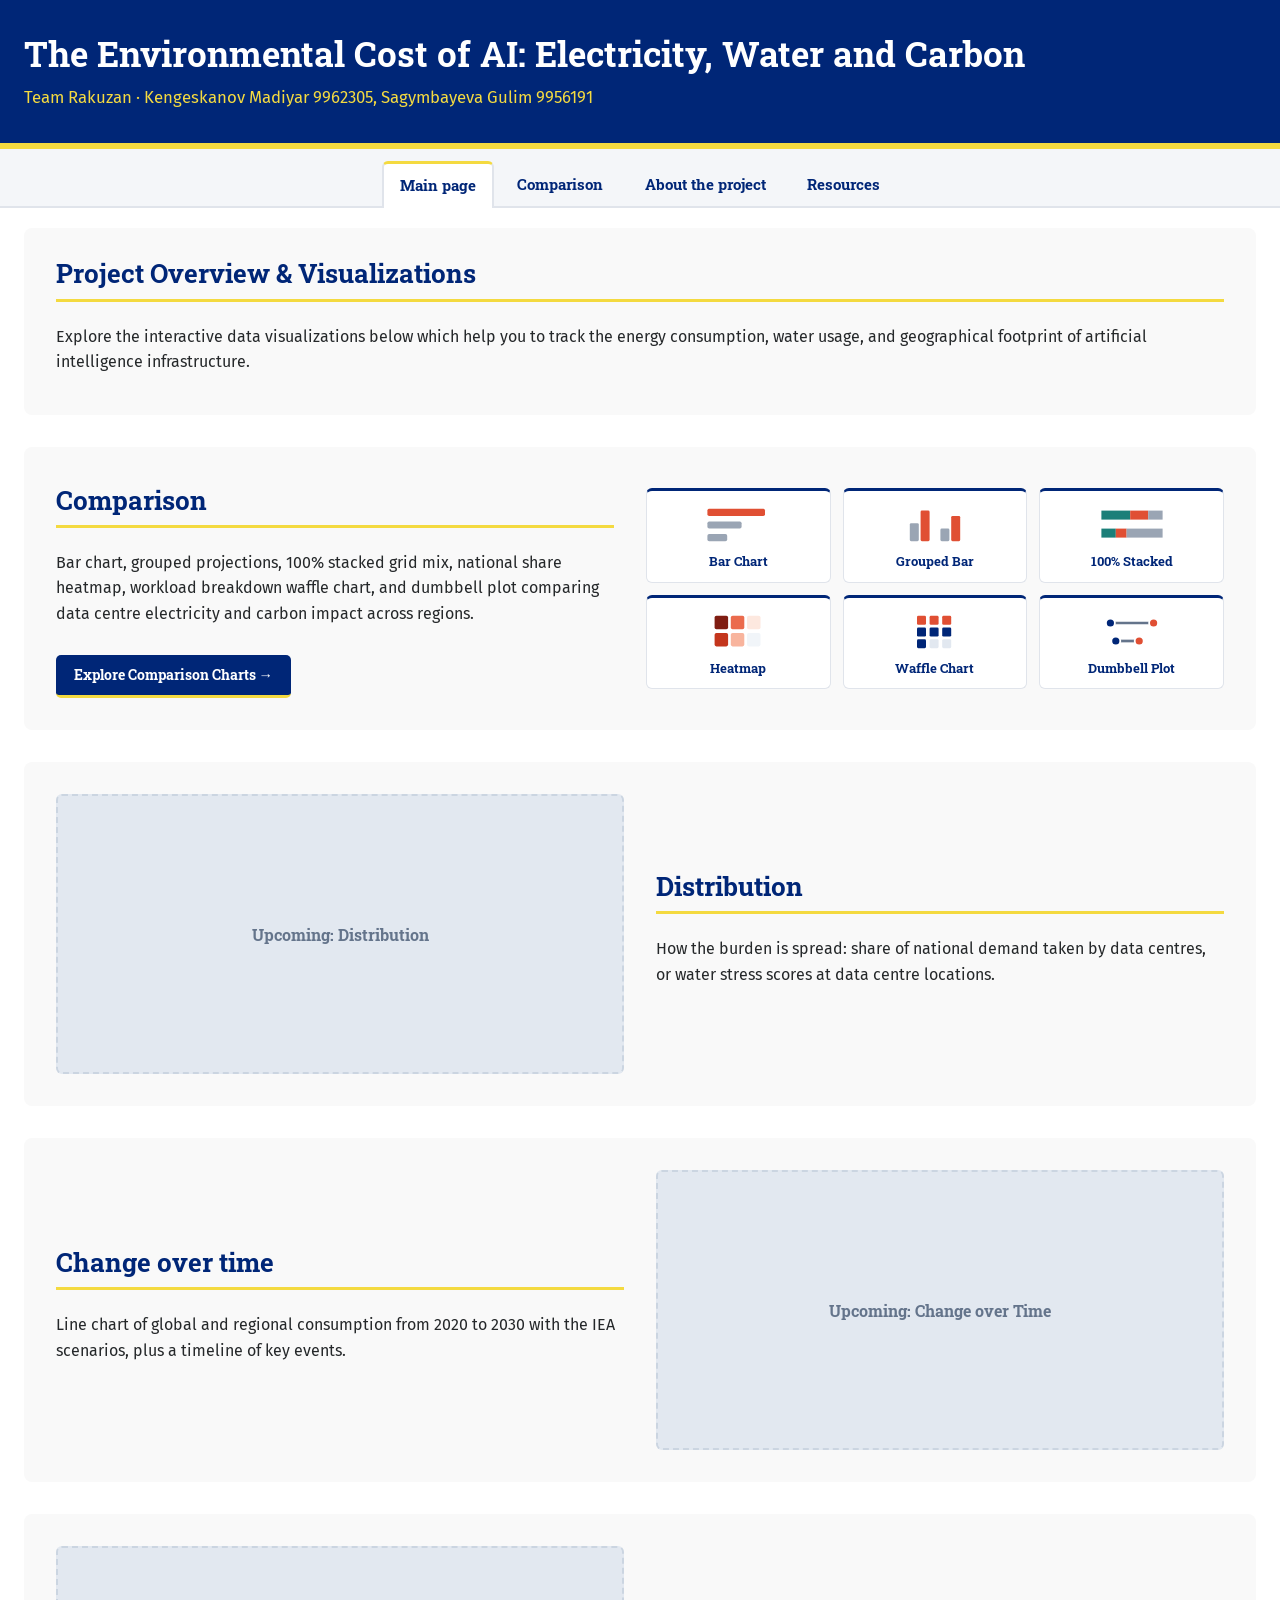
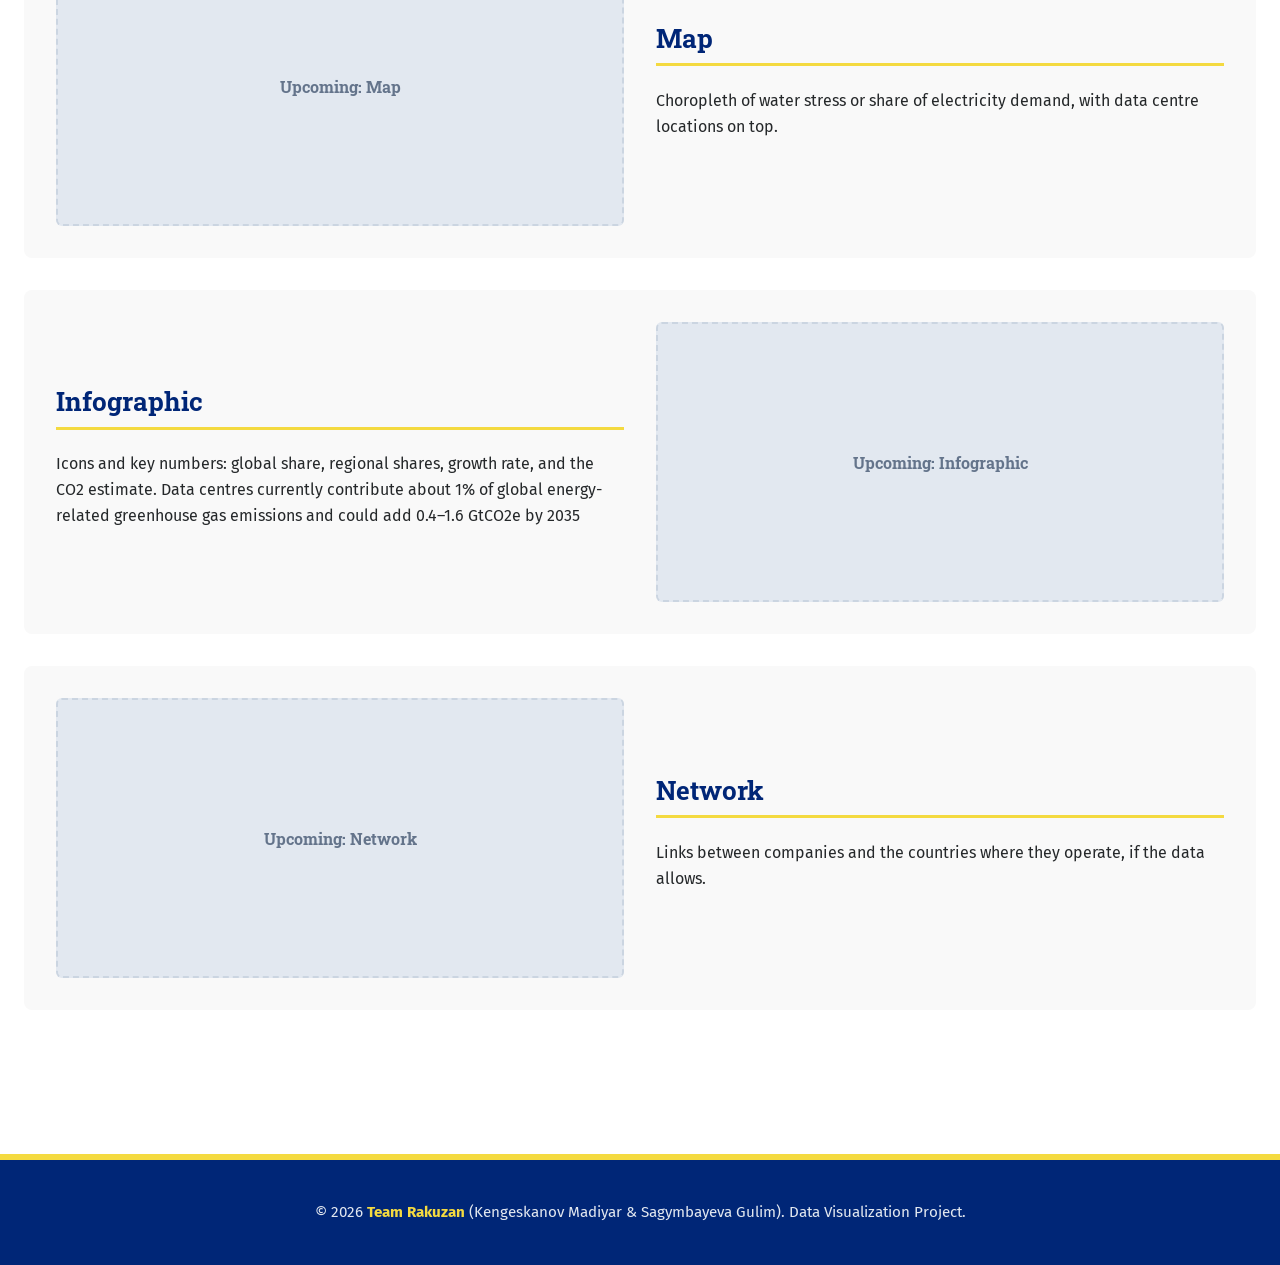
==== commit 64613848: "waffle chart updated" ====
--- a/index.html
+++ b/index.html
@@ -27,8 +27,7 @@
     <section class="viz-section">
       <div class="viz-text">
         <h2>Comparison</h2>
-        <p>Bar chart, grouped projections, 100% stacked grid mix, national share heatmap, global waffle chart, and dumbbell plot comparing data centre electricity and carbon impact across regions.</p>
-        <a href="comparison.html" class="btn-link">Explore Comparison Charts &rarr;</a>
+        <p>Bar chart, grouped projections, 100% stacked grid mix, national share heatmap, workload breakdown waffle chart, and dumbbell plot comparing data centre electricity and carbon impact across regions.</p>        <a href="comparison.html" class="btn-link">Explore Comparison Charts &rarr;</a>
       </div>
 
       <div class="idiom-grid" aria-label="Included comparison chart types">
@@ -75,15 +74,15 @@
           <span>Heatmap</span>
         </a>
 
-        <a href="comparison.html#chart-waffle" class="idiom-card">
+       <a href="comparison.html#chart-waffle" class="idiom-card">
           <svg viewBox="0 0 80 48" class="idiom-icon" aria-hidden="true">
             <rect x="20" y="6" width="10" height="10" rx="1.5" class="waffle-ai"></rect>
-            <rect x="34" y="6" width="10" height="10" rx="1.5" class="waffle-dc"></rect>
-            <rect x="48" y="6" width="10" height="10" rx="1.5" class="waffle-rest"></rect>
-            <rect x="20" y="19" width="10" height="10" rx="1.5" class="waffle-rest"></rect>
-            <rect x="34" y="19" width="10" height="10" rx="1.5" class="waffle-rest"></rect>
-            <rect x="48" y="19" width="10" height="10" rx="1.5" class="waffle-rest"></rect>
-            <rect x="20" y="32" width="10" height="10" rx="1.5" class="waffle-rest"></rect>
+            <rect x="34" y="6" width="10" height="10" rx="1.5" class="waffle-ai"></rect>
+            <rect x="48" y="6" width="10" height="10" rx="1.5" class="waffle-ai"></rect>
+            <rect x="20" y="19" width="10" height="10" rx="1.5" class="waffle-dc"></rect>
+            <rect x="34" y="19" width="10" height="10" rx="1.5" class="waffle-dc"></rect>
+            <rect x="48" y="19" width="10" height="10" rx="1.5" class="waffle-dc"></rect>
+            <rect x="20" y="32" width="10" height="10" rx="1.5" class="waffle-dc"></rect>
             <rect x="34" y="32" width="10" height="10" rx="1.5" class="waffle-rest"></rect>
             <rect x="48" y="32" width="10" height="10" rx="1.5" class="waffle-rest"></rect>
           </svg>
--- a/css/style.css
+++ b/css/style.css
@@ -1,8 +1,10 @@
 :root {
   --blue: #002677;
+  --coral: #e04f33;
+  --teal: #1b7f79;
   --yellow: #F4DA40;
   --ink: #25282A;
-  --muted: #8C96A4;
+  --muted: #9aa5b4;
   --light-bg: #f9f9f9;
   --border-light: #e0e4eb;
 }
@@ -232,11 +234,13 @@
   display: inline-block;
 }
 
-.swatch-blue { background-color: var(--blue); }
+/*Colors on Comparison graph*/
+.swatch-blue { background-color: var(--coral); }
+.swatch-navy { background-color: var(--blue); }
 .swatch-yellow { background-color: var(--yellow); border: 1px solid #c9b024; }
 .swatch-gray { background-color: var(--muted); }
-.swatch-teal { background-color: #1f7a8c; }
-.swatch-slate { background-color: #cbd5e1; }
+.swatch-teal { background-color: var(--teal); }
+.swatch-slate { background-color: #e2e8f0; }
 
 .btn-link {
   display: inline-block;
@@ -257,9 +261,7 @@
   opacity: 0.9;
 }
 
-/* =========================================================
-   SVG SELECTOR RULES (Strictly NO inline styles on SVG)
-   ========================================================= */
+/* SVG SELECTOR RULES (Strictly NO inline styles on SVG) */
 .svg-axis path,
 .svg-axis line {
   stroke: #cbd5e1;
@@ -292,7 +294,7 @@
   font-family: "Roboto Slab", serif;
   font-size: 13px;
   font-weight: 700;
-  fill: var(--blue);
+  fill: var(--coral);
 }
 
 .svg-label-light {
@@ -308,14 +310,14 @@
   fill: #475569;
 }
 
-/* Start-with-gray highlight palette */
+/* Start-with-gray + Coral focal accent */
 .bar-muted {
   fill: var(--muted);
   transition: opacity 0.2s ease;
 }
 
 .bar-highlight {
-  fill: var(--blue);
+  fill: var(--coral);
   transition: opacity 0.2s ease;
 }
 
@@ -327,7 +329,7 @@
 }
 
 .bar-teal {
-  fill: #1f7a8c;
+  fill: var(--teal);
   transition: opacity 0.2s ease;
 }
 
@@ -338,41 +340,40 @@
   opacity: 0.85;
 }
 
-/* Heatmap sequential blue luminance scale */
+/* Heatmap sequential warm luminance scale */
 .heat-cell {
   stroke: #ffffff;
   stroke-width: 2px;
 }
 .heat-0 { fill: #f1f5f9; }
-.heat-1 { fill: #dbeafe; }
-.heat-2 { fill: #93c5fd; }
-.heat-3 { fill: #3b82f6; }
-.heat-4 { fill: #1d4ed8; }
-.heat-5 { fill: #002677; }
+.heat-1 { fill: #fde8df; }
+.heat-2 { fill: #f8b49d; }
+.heat-3 { fill: #eb6b4d; }
+.heat-4 { fill: #c4361d; }
+.heat-5 { fill: #7f1d12; }
 
 /* Waffle cells */
 .waffle-rest { fill: #e2e8f0; }
-.waffle-dc { fill: #64748b; }
-.waffle-ai { fill: var(--blue); }
+.waffle-dc { fill: var(--blue); }
+.waffle-ai { fill: var(--coral); }
 
 /* Dumbbell plot */
 .dumbbell-line {
-  stroke: #94a3b8;
+  stroke: #64748b;
   stroke-width: 3px;
 }
 
 .dumbbell-dot-start {
-  fill: var(--muted);
-  stroke: #ffffff;
-  stroke-width: 2px;
-}
-
-.dumbbell-dot-end {
   fill: var(--blue);
   stroke: #ffffff;
   stroke-width: 2px;
 }
 
+.dumbbell-dot-end {
+  fill: var(--coral);
+  stroke: #ffffff;
+  stroke-width: 2px;
+}
 /* Interactive Tooltip */
 .viz-tooltip {
   position: absolute;
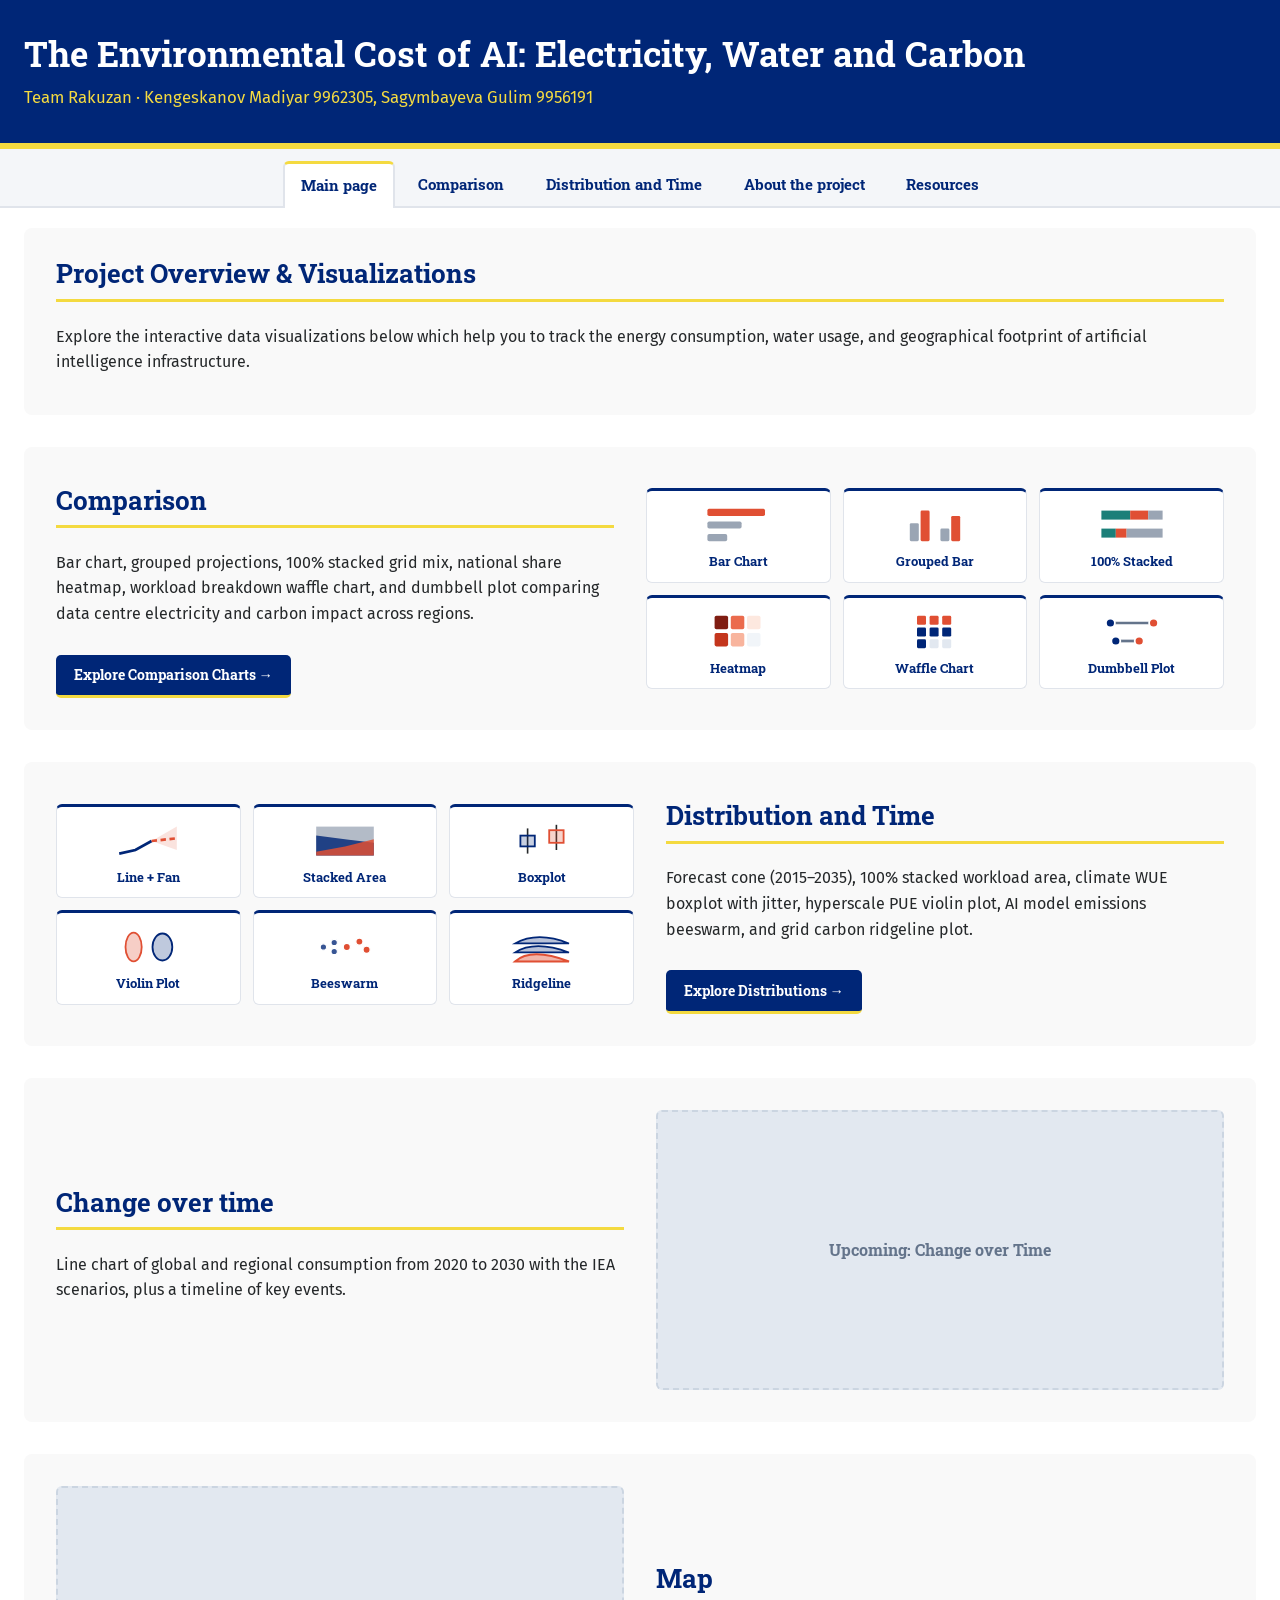
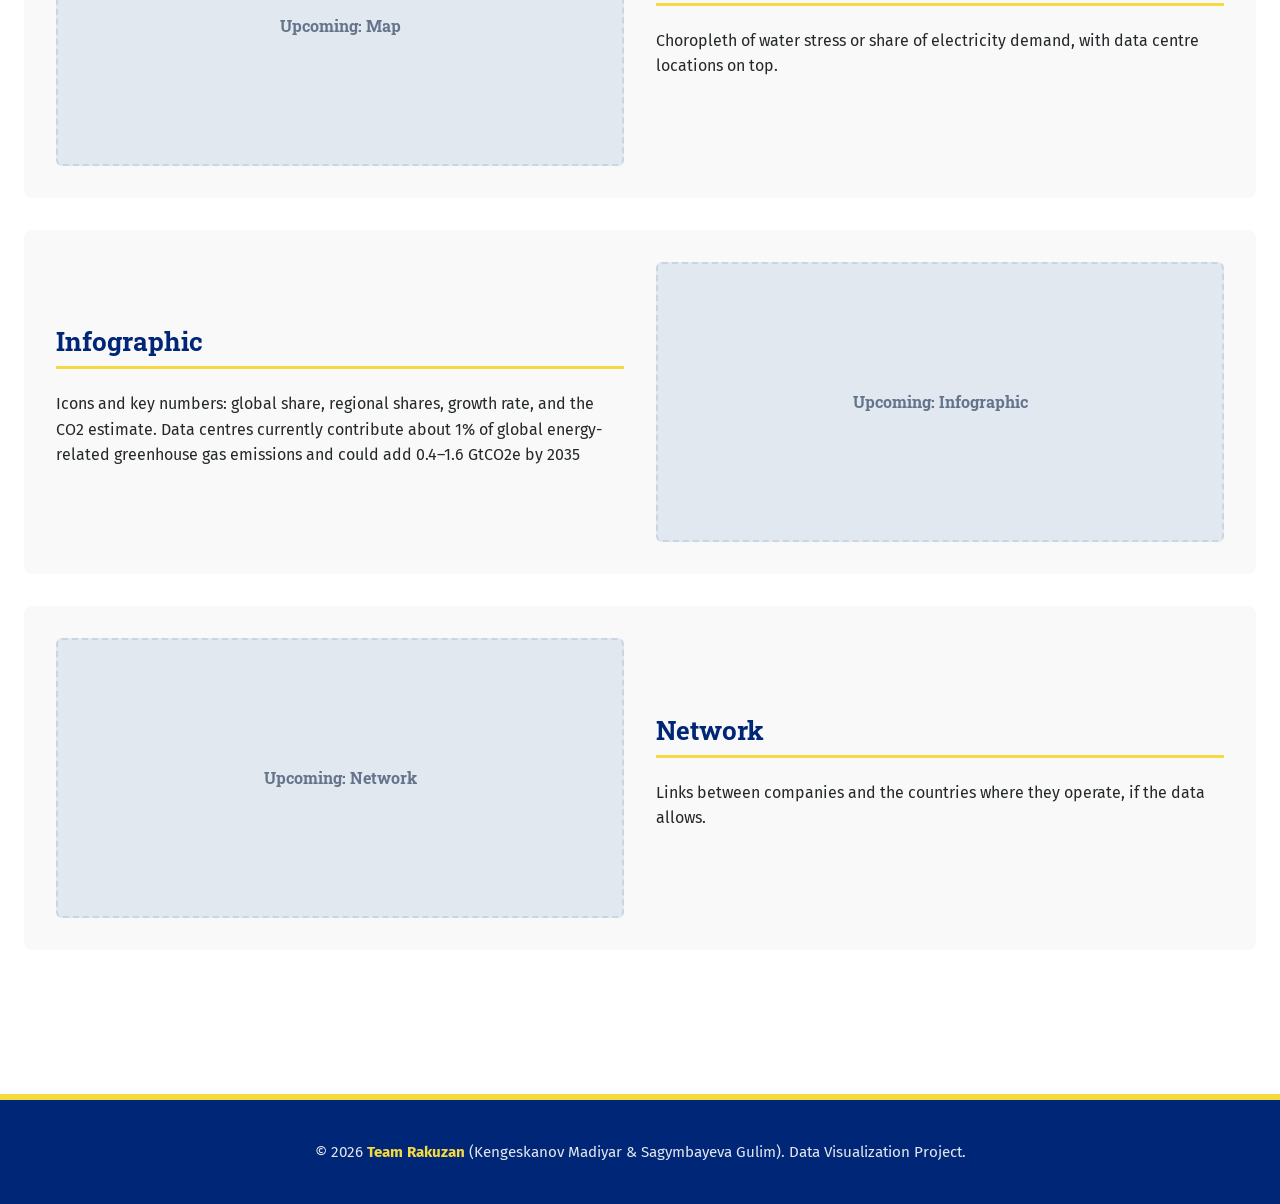
==== commit f75a5dc8: "time+distrib partly" ====
--- a/index.html
+++ b/index.html
@@ -15,6 +15,7 @@
   <nav class="navbar">
     <a href="index.html" class="active">Main page</a>
     <a href="comparison.html">Comparison</a>
+    <a href="distribution.html">Distribution and Time</a>
     <a href="about.html">About the project</a>
     <a href="resources.html">Resources</a>
   </nav>
@@ -105,11 +106,68 @@
 
     <section class="viz-section reverse">
       <div class="viz-text">
-        <h2>Distribution</h2>
-        <p>How the burden is spread: share of national demand taken by data centres, or water stress scores at data centre locations.</p>
-      </div>
-      <div class="viz-placeholder">
-        <span>Upcoming: Distribution</span>
+        <h2>Distribution and Time</h2>
+        <p>Forecast cone (2015&ndash;2035), 100% stacked workload area, climate WUE boxplot with jitter, hyperscale PUE violin plot, AI model emissions beeswarm, and grid carbon ridgeline plot.</p>
+        <a href="distribution.html" class="btn-link">Explore Distributions &rarr;</a>
+      </div>
+
+      <div class="idiom-grid" aria-label="Included temporal and distribution chart types">
+        <a href="distribution.html#chart-line-fan" class="idiom-card">
+          <svg viewBox="0 0 80 48" class="idiom-icon" aria-hidden="true">
+            <polygon points="44,24 72,8 72,34" class="fan-area"></polygon>
+            <polyline points="8,38 26,34 44,24" class="line-navy"></polyline>
+            <polyline points="44,24 72,21" class="line-coral-dashed"></polyline>
+          </svg>
+          <span>Line + Fan</span>
+        </a>
+
+        <a href="distribution.html#chart-stacked-area" class="idiom-card">
+          <svg viewBox="0 0 80 48" class="idiom-icon" aria-hidden="true">
+            <rect x="8" y="8" width="64" height="32" class="area-muted"></rect>
+            <polygon points="8,18 40,22 72,26 72,40 8,40" class="area-navy"></polygon>
+            <polygon points="8,36 40,30 72,22 72,40 8,40" class="area-coral"></polygon>
+          </svg>
+          <span>Stacked Area</span>
+        </a>
+
+        <a href="distribution.html#chart-boxplot" class="idiom-card">
+          <svg viewBox="0 0 80 48" class="idiom-icon" aria-hidden="true">
+            <line x1="24" y1="10" x2="24" y2="38" class="boxplot-whisker"></line>
+            <rect x="16" y="18" width="16" height="12" class="boxplot-box-navy"></rect>
+            <line x1="56" y1="6" x2="56" y2="34" class="boxplot-whisker"></line>
+            <rect x="48" y="12" width="16" height="14" class="boxplot-box-coral"></rect>
+          </svg>
+          <span>Boxplot</span>
+        </a>
+
+        <a href="distribution.html#chart-violin" class="idiom-card">
+          <svg viewBox="0 0 80 48" class="idiom-icon" aria-hidden="true">
+            <ellipse cx="24" cy="24" rx="9" ry="16" class="violin-coral"></ellipse>
+            <ellipse cx="56" cy="24" rx="11" ry="15" class="violin-navy"></ellipse>
+          </svg>
+          <span>Violin Plot</span>
+        </a>
+
+        <a href="distribution.html#chart-beeswarm" class="idiom-card">
+          <svg viewBox="0 0 80 48" class="idiom-icon" aria-hidden="true">
+            <circle cx="16" cy="24" r="3.5" class="bee-dot-navy"></circle>
+            <circle cx="28" cy="19" r="3.5" class="bee-dot-navy"></circle>
+            <circle cx="28" cy="29" r="3.5" class="bee-dot-navy"></circle>
+            <circle cx="42" cy="24" r="4" class="bee-dot-coral"></circle>
+            <circle cx="56" cy="18" r="4" class="bee-dot-coral"></circle>
+            <circle cx="64" cy="27" r="4" class="bee-dot-coral"></circle>
+          </svg>
+          <span>Beeswarm</span>
+        </a>
+
+        <a href="distribution.html#chart-ridgeline" class="idiom-card">
+          <svg viewBox="0 0 80 48" class="idiom-icon" aria-hidden="true">
+            <path d="M10,20 Q35,6 70,20 Z" class="ridge-navy"></path>
+            <path d="M10,30 Q32,16 70,30 Z" class="ridge-navy"></path>
+            <path d="M10,40 Q28,24 70,40 Z" class="ridge-coral"></path>
+          </svg>
+          <span>Ridgeline</span>
+        </a>
       </div>
     </section>
 
--- a/css/style.css
+++ b/css/style.css
@@ -81,7 +81,9 @@
   border-top: 3px solid var(--yellow);
   margin-bottom: -2px;
 }
-
+/* ============================================== */
+
+/* Main content area */
 main {
   max-width: 80rem;
   margin: 0 auto;
@@ -261,7 +263,7 @@
   opacity: 0.9;
 }
 
-/* SVG SELECTOR RULES (Strictly NO inline styles on SVG) */
+/* SVG styles */
 .svg-axis path,
 .svg-axis line {
   stroke: #cbd5e1;
@@ -374,6 +376,142 @@
   stroke: #ffffff;
   stroke-width: 2px;
 }
+/*updated 27 Nov*/
+/* distirbution svg class  */
+.swatch-navy { background-color: var(--blue); }
+.swatch-coral-soft { background-color: rgba(224, 79, 51, 0.25); border: 1px solid var(--coral); }
+
+.ref-line-dashed {
+  stroke: #94a3b8;
+  stroke-width: 1.5px;
+  stroke-dasharray: 4 4;
+}
+
+.fan-area {
+  fill: rgba(224, 79, 51, 0.16);
+}
+
+.line-navy {
+  fill: none;
+  stroke: var(--blue);
+  stroke-width: 3px;
+}
+
+.line-coral-dashed {
+  fill: none;
+  stroke: var(--coral);
+  stroke-width: 3px;
+  stroke-dasharray: 6 4;
+}
+
+.dot-navy {
+  fill: var(--blue);
+  stroke: #ffffff;
+  stroke-width: 1.5px;
+}
+
+.dot-coral {
+  fill: var(--coral);
+  stroke: #ffffff;
+  stroke-width: 1.5px;
+}
+
+/* Stacked area */
+.area-coral { fill: rgba(224, 79, 51, 0.85); }
+.area-navy { fill: rgba(0, 38, 119, 0.82); }
+.area-muted { fill: rgba(154, 165, 180, 0.75); }
+
+/* Boxplot */
+.boxplot-whisker {
+  stroke: var(--ink);
+  stroke-width: 1.8px;
+}
+
+.boxplot-box-navy {
+  fill: rgba(0, 38, 119, 0.22);
+  stroke: var(--blue);
+  stroke-width: 2px;
+}
+
+.boxplot-box-coral {
+  fill: rgba(224, 79, 51, 0.25);
+  stroke: var(--coral);
+  stroke-width: 2px;
+}
+
+.boxplot-median {
+  stroke: var(--ink);
+  stroke-width: 3px;
+}
+
+.jitter-dot {
+  fill: var(--ink);
+  opacity: 0.65;
+}
+
+/* Violin plot */
+.violin-navy {
+  fill: rgba(0, 38, 119, 0.25);
+  stroke: var(--blue);
+  stroke-width: 2px;
+}
+
+.violin-coral {
+  fill: rgba(224, 79, 51, 0.28);
+  stroke: var(--coral);
+  stroke-width: 2px;
+}
+
+.violin-spine {
+  stroke: var(--ink);
+  stroke-width: 1.5px;
+}
+
+.violin-iqr {
+  fill: var(--ink);
+}
+
+.violin-median-dot {
+  fill: #ffffff;
+  stroke: var(--ink);
+  stroke-width: 2px;
+}
+
+/* Beeswarm plot */
+.bee-dot-navy {
+  fill: var(--blue);
+  opacity: 0.78;
+  stroke: #ffffff;
+  stroke-width: 1.2px;
+}
+
+.bee-dot-coral {
+  fill: var(--coral);
+  stroke: #ffffff;
+  stroke-width: 1.5px;
+}
+
+/* Ridgeline plot */
+.ridge-navy {
+  fill: rgba(0, 38, 119, 0.28);
+  stroke: var(--blue);
+  stroke-width: 1.8px;
+  transition: opacity 0.2s ease;
+}
+
+.ridge-coral {
+  fill: rgba(224, 79, 51, 0.42);
+  stroke: var(--coral);
+  stroke-width: 2.2px;
+  transition: opacity 0.2s ease;
+}
+
+.ridge-navy:hover,
+.ridge-coral:hover {
+  opacity: 0.85;
+}
+/*until here*/ 
+
 /* Interactive Tooltip */
 .viz-tooltip {
   position: absolute;
